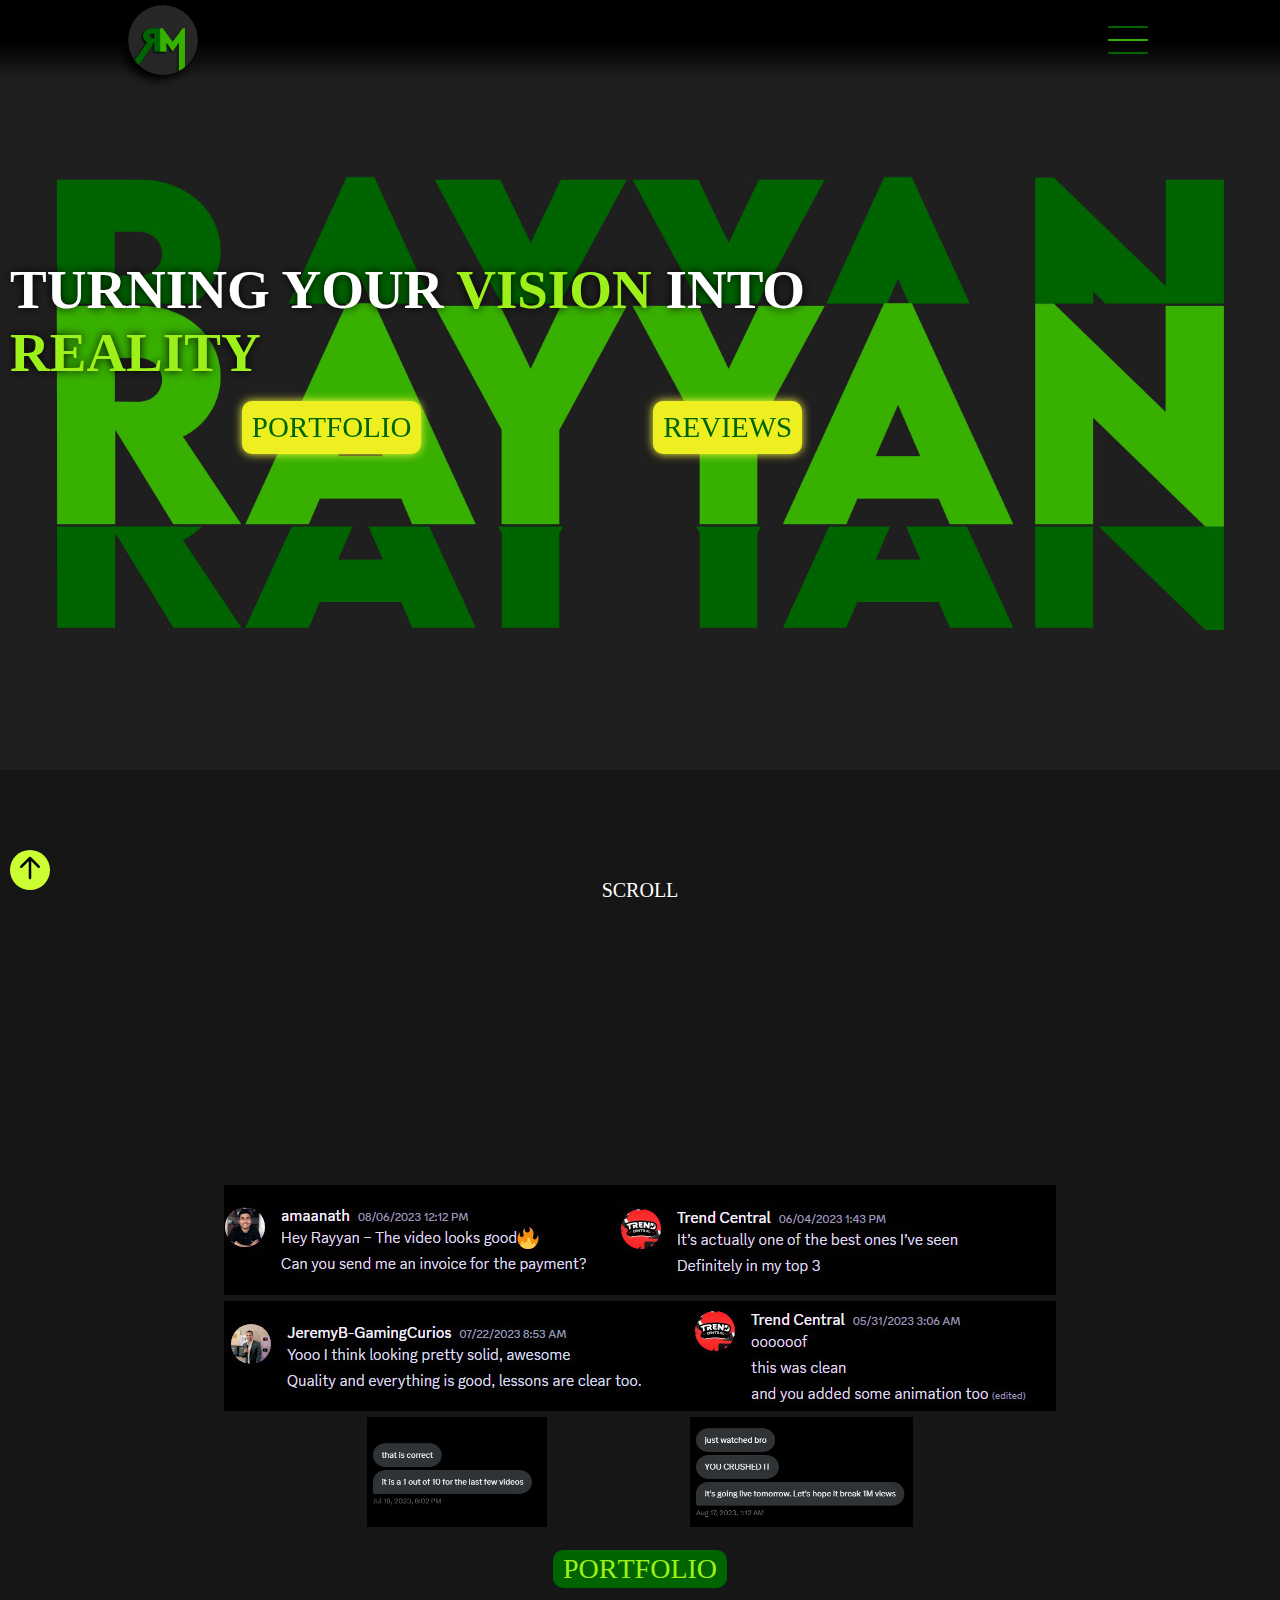
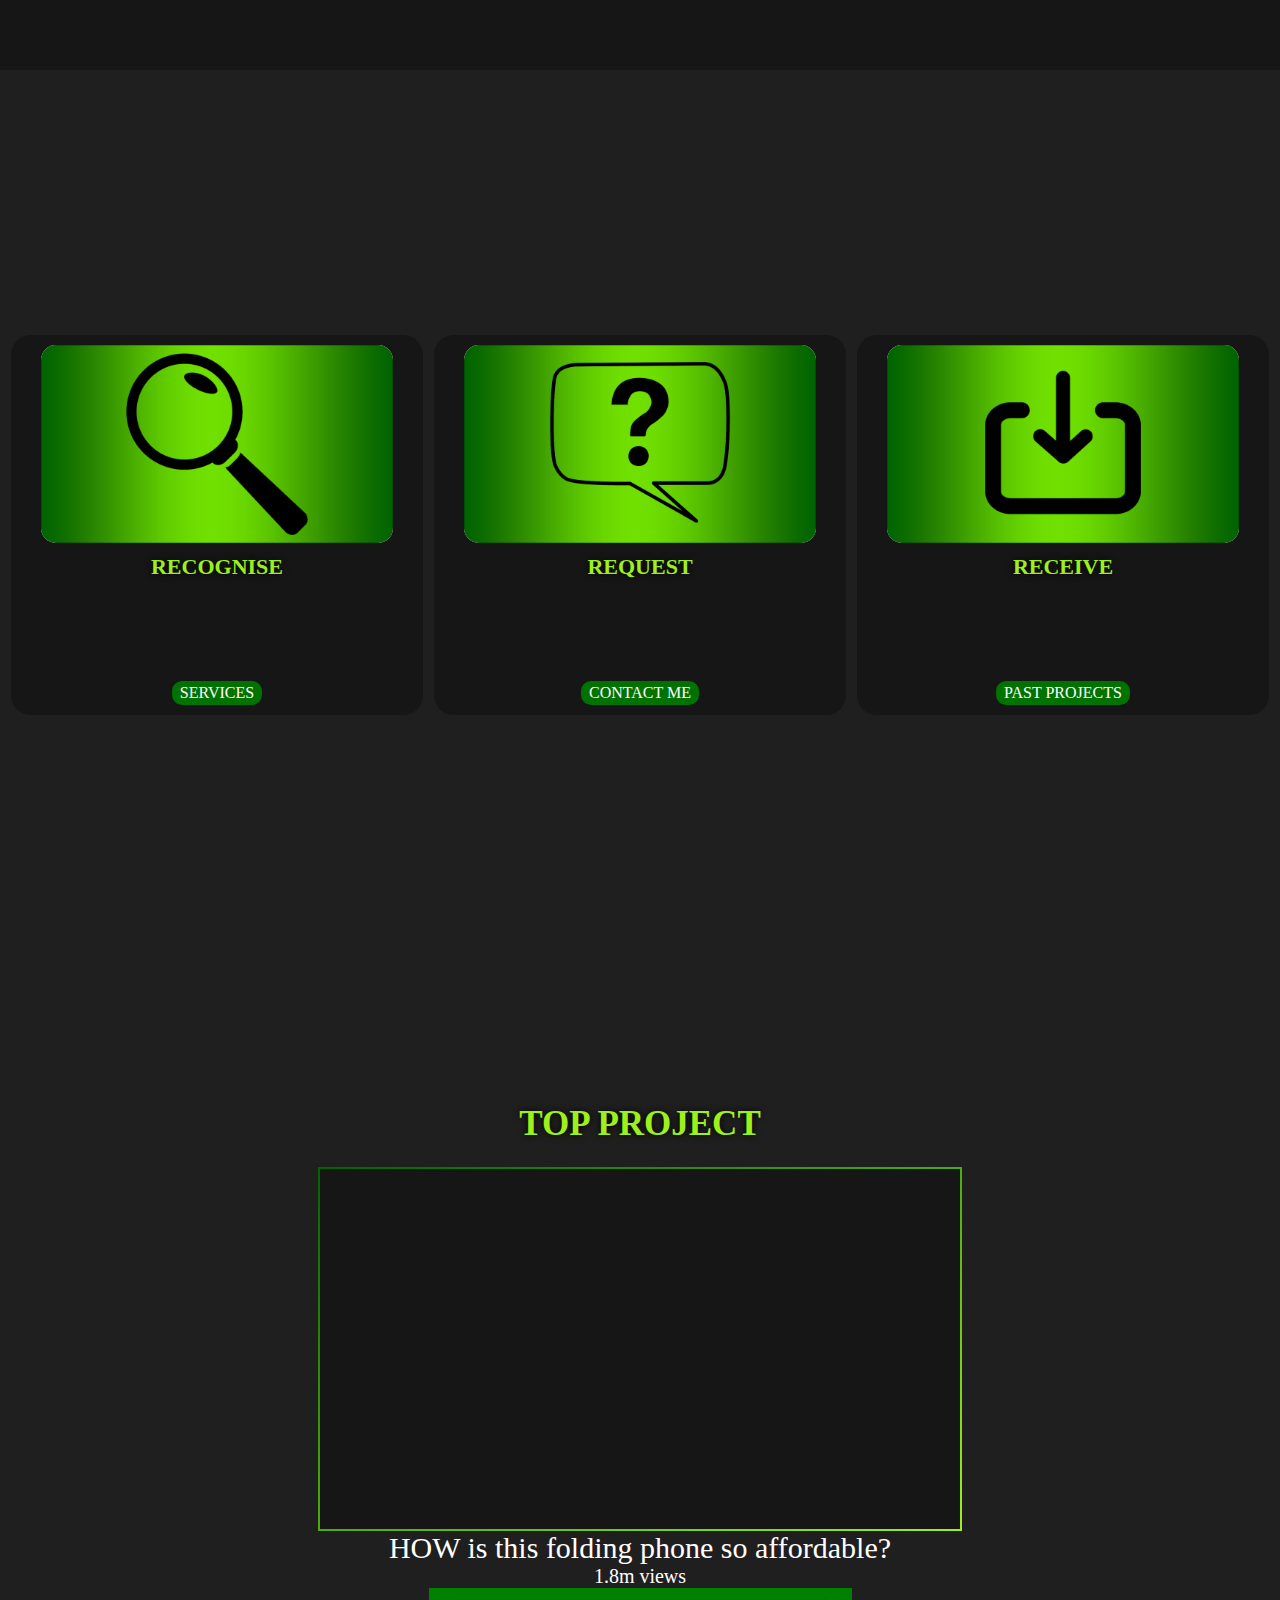
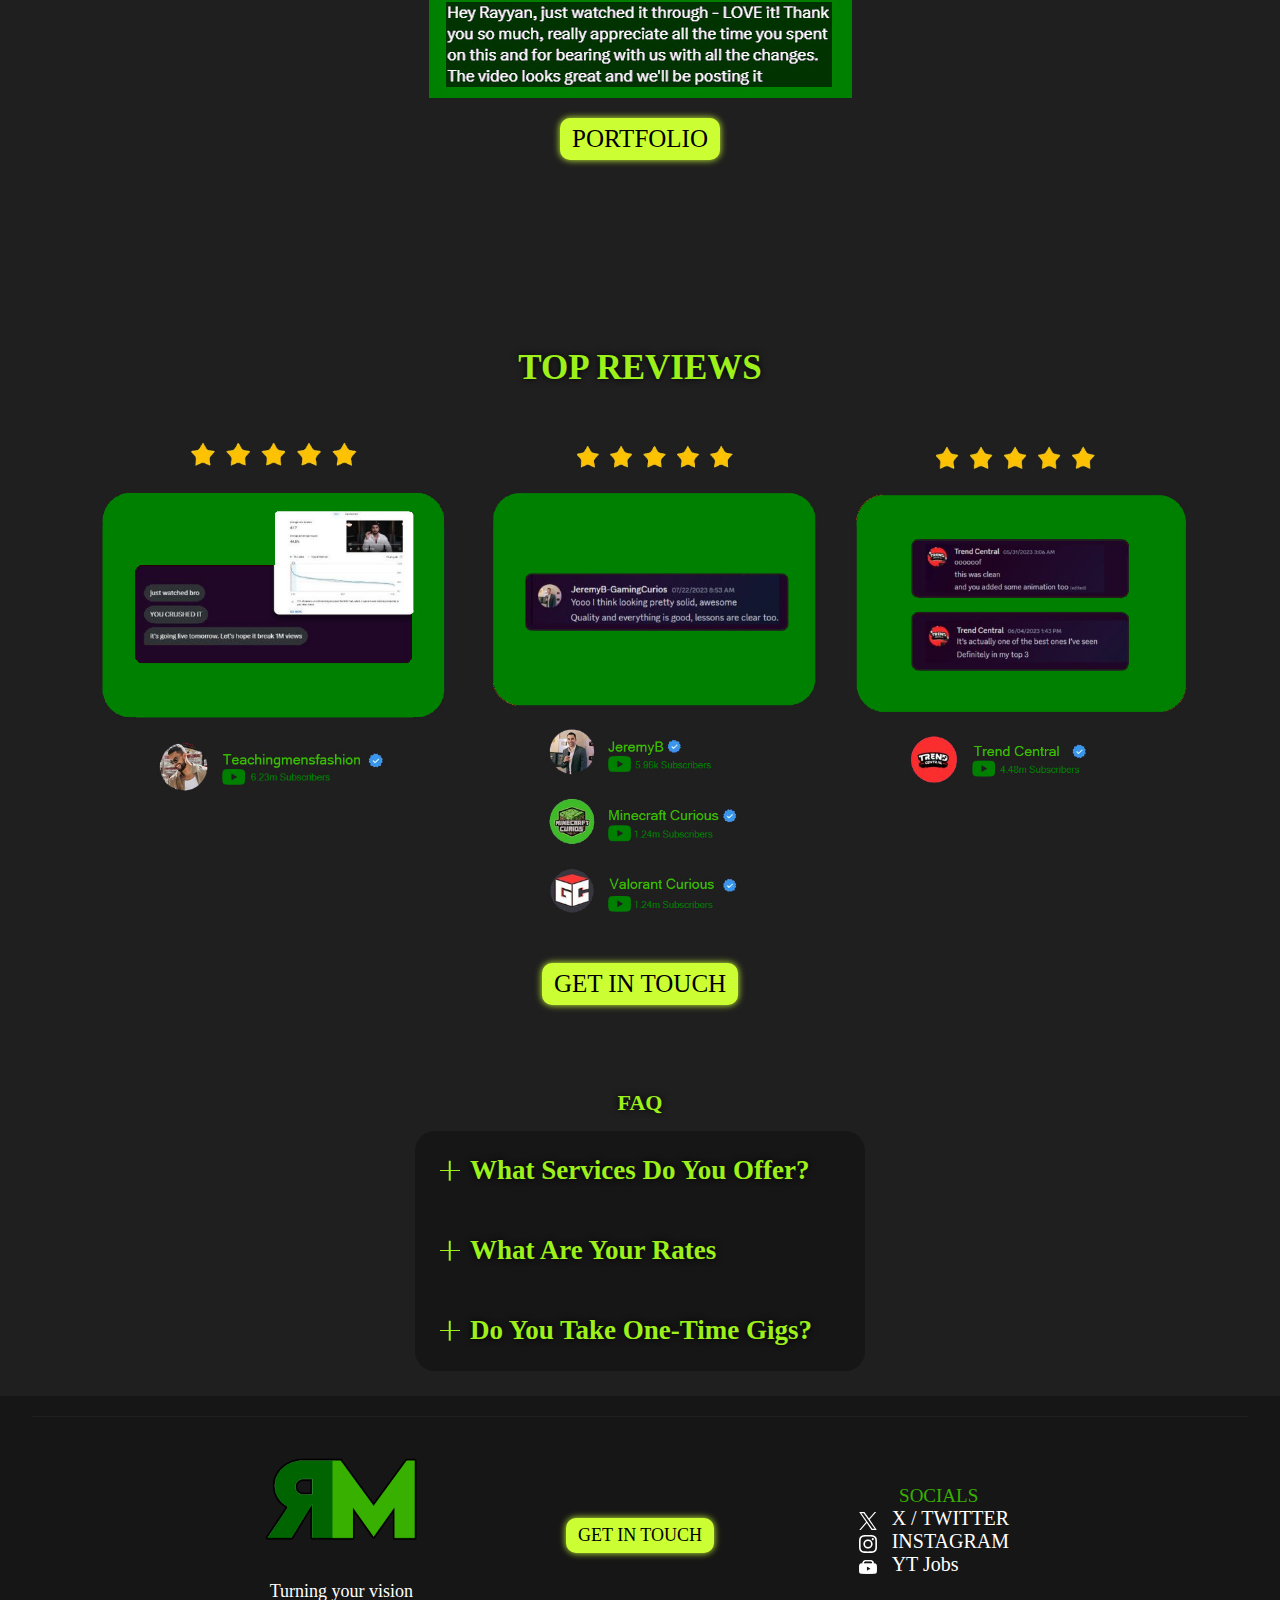
==== index.html @ 66ae8abb "Add files via upload" ====
﻿<!DOCTYPE html>
<html>
<head>
    <meta name="viewport" content="width=device-width, initial-scale=1.0" />
    <meta charset="utf-8" />
    <title>Rayyan | Video Editor</title>
    <link rel="icon" href="FAVICON/favicon.png" />
    <link rel="stylesheet" href="HouseStyles.css" />
    <link rel="stylesheet" href="IndexStyles.css" />
</head>
<body>
    <iframe class="loading-screen" src="loading screen + transition/loading.html"></iframe>
    <div class="toTop-button">
        <div class="toTop-button-container">
            <svg xmlns="http://www.w3.org/2000/svg" width="30px" height="30px" viewBox="0 0 24 24" fill="none">
                <path fill-rule="evenodd" clip-rule="evenodd" d="M12 3C12.2652 3 12.5196 3.10536 12.7071 3.29289L19.7071 10.2929C20.0976 10.6834 20.0976 11.3166 19.7071 11.7071C19.3166 12.0976 18.6834 12.0976 18.2929 11.7071L13 6.41421V20C13 20.5523 12.5523 21 12 21C11.4477 21 11 20.5523 11 20V6.41421L5.70711 11.7071C5.31658 12.0976 4.68342 12.0976 4.29289 11.7071C3.90237 11.3166 3.90237 10.6834 4.29289 10.2929L11.2929 3.29289C11.4804 3.10536 11.7348 3 12 3Z" fill="#000000" />
            </svg>
        </div>
    </div>
    <div class="drop-menu-blur"></div>
    <div class="drop-navigation">
        <div class="drop-navigation-container">
            <div class="drop-navigation-options">
                <a class="drop-option drop-option1" href="index.html">
                    <span>HOME</span>
                </a>
                <a class="drop-option drop-option2" href="services.html">
                    <span>SERVICES</span>
                </a>
                <a class="drop-option drop-option3" href="portfolio.html">
                    <span>PORTFOLIO</span>
                </a>
                <a class="drop-option drop-option4" href="index.html#faq">
                    <span>FAQ</span>
                </a>
                <a class="drop-option drop-option5" href="about.html">
                    <span>ABOUT</span>
                </a>
                <a class="drop-option drop-option6" href="contact.html">
                    <span>CONTACT ME</span>
                </a>
            </div>
        </div>
    </div>
    <div class="navigation">
        <div class="navigation-container">
            <div class="logo">
                <a href="index.html">
                    <img src="IMAGES/Rayyan-logo-circle.png" />
                </a>
            </div>
            <div class="drop-menu-button">
                <line class="drop-menu-line1 drop-menu-line"></line>
                <line class="drop-menu-line2 drop-menu-line"></line>
                <line class="drop-menu-line3 drop-menu-line"></line>
            </div>
        </div>
    </div>
    <div class="scroll-bar">
        <line class="scroll-bar-line lineLeft"></line>
        <span>SCROLL</span>
        <line class="scroll-bar-line lineRight"></line>
    </div>
    <div class="hero">
        <div class="hero-background-image"></div>
        <div class="hero-container">
            <div class="hero-opening">
                <div class="hero-opening-title">
                    <h1>
                        TURNING YOUR <span>VISION</span> INTO <span>REALITY</span>
                    </h1>
                </div>
                <div class="hero-opening-links">
                    <div class="opening-link-1">
                        <a class="opening-link1" href="portfolio.html">
                            <span>
                                <div class="OL1-letter1">
                                    P
                                </div>
                                <div class="OL1-letter2">
                                    O
                                </div>
                                <div class="OL1-letter3">
                                    R
                                </div>
                                <div class="OL1-letter4">
                                    T
                                </div>
                                <div class="OL1-letter5">
                                    F
                                </div>
                                <div class="OL1-letter6">
                                    O
                                </div>
                                <div class="OL1-letter7">
                                    L
                                </div>
                                <div class="OL1-letter8">
                                    I
                                </div>
                                <div class="OL1-letter9">
                                    O
                                </div>
                            </span>
                        </a>
                    </div>
                    <div class="opening-link-2" ">
                        <a class="opening-link2" href="#testimonials">
                            <span>
                                <div class="OL2-letter1">
                                    R
                                </div>
                                <div class="OL2-letter2">
                                    E
                                </div>
                                <div class="OL2-letter3">
                                    V
                                </div>
                                <div class="OL2-letter4">
                                    I
                                </div>
                                <div class="OL2-letter5">
                                    E
                                </div>
                                <div class="OL2-letter6">
                                    W
                                </div>
                                <div class="OL2-letter7">
                                    S
                                </div>
                            </span>
                        </a>
                    </div>
                </div>
            </div>
        </div>
    </div>
    <!--
    <div class="about section" id="about">
        <div class="about-container">
            <div class="about-blob"></div>
            <div class="about-blur"></div>
            <div class="about-content">
                <div class="about-title">
                    <h1>
                        RAYYAN MEHMOOD
                    </h1>
                </div>
                <div class="about-text">
                    <span>As a video editor turned YouTube editor, I am able to help <b>you</b> increase your retention rates of your videos by 12-15%, keeping sponsored content unskipped!</span>
                    <span></span>
                </div>
            </div>
        </div>
    </div>-->
    <div class="testimonials" id="testimonials">
        <div class="testimonials-container">
            <div class="TR-clients">
                <div class="TR-clients-scroll">
                    <div class="TR-client-item">
                        <a href="https://www.youtube.com/@BakedCurios" target="_blank">
                            <img draggable="false" src="IMAGES/YT logos/baked.jpg" />
                        </a>
                    </div>
                    <div class="TR-client-item">
                        <a href="https://www.youtube.com/@MaxsMonthlyChallenge" target="_blank">
                            <img draggable="false" src="IMAGES/YT logos/Max's Monthly Challenge.jpg" />
                        </a>
                    </div>
                    <div class="TR-client-item">
                        <a href="https://www.youtube.com/@CodingWithLewis" target="_blank">
                            <img draggable="false" src="IMAGES/YT logos/Coding with Lewis.jpg" />
                        </a>
                    </div>
                    <div class="TR-client-item">
                        <a href="https://www.youtube.com/@PopCatRoblox" target="_blank">
                            <img draggable="false" src="IMAGES/YT logos/Pop Cat Roblox.jpg" />
                        </a>
                    </div>
                    <div class="TR-client-item">
                        <a href="https://www.youtube.com/@JosecZuniga" target="_blank">
                            <img draggable="false" src="IMAGES/YT logos/Teachingmensfashion.jpg" />
                        </a>
                    </div>
                    <div class="TR-client-item">
                        <a href="https://www.youtube.com/@Mrwhosetheboss" target="_blank">
                            <img draggable="false" src="IMAGES/YT logos/Mrwhosetheboss.jpg" />
                        </a>
                    </div>
                    <div class="TR-client-item">
                        <a href="https://www.youtube.com/@JoseZunigaEspanol" target="_blank">
                            <img draggable="false" src="IMAGES/YT logos/Estilo De Hombre.jpg" />
                        </a>
                    </div>
                    <div class="TR-client-item">
                        <a href="https://www.youtube.com/@MinecraftCurios" target="_blank">
                            <img draggable="false" src="IMAGES/YT logos/Minecraft Curious.jpg" />
                        </a>
                    </div>
                    <div class="TR-client-item">
                        <a href="https://www.youtube.com/@officialjoelkaplan" target="_blank">
                            <img draggable="false" src="IMAGES/YT logos/Joel Keplan.jpg" />
                        </a>
                    </div>
                    <div class="TR-client-item">
                        <a href="https://www.youtube.com/@CoachKonpeki" target="_blank">
                            <img draggable="false" src="IMAGES/YT logos/Konpeki.jpg" />
                        </a>
                    </div>
                </div>
            </div>
            <div class="review-map">
                <div class="reviews-row1">
                    <div class="review-row-item-MOVELEFT1">
                        <img draggable="false" src="IMAGES/REVIEWS/review1.jpg" />
                    </div>
                    <div class="review-row-item-MOVELEFT1">
                        <img draggable="false" src="IMAGES/REVIEWS/review3.jpg" />
                    </div>
                    <div class="review-row-item-MOVELEFT1">
                        <img draggable="false" src="IMAGES/REVIEWS/review5.jpg" />
                    </div>
                </div>
                <div class="reviews-row2">
                    <div class="review-row-item-MOVERIGHT1">
                        <img draggable="false" src="IMAGES/REVIEWS/review2.jpg" />
                    </div>
                    <div class="review-row-item-MOVERIGHT1">
                        <img draggable="false" src="IMAGES/REVIEWS/review4.jpg" />
                    </div>
                </div>
                <div class="reviews-row3">
                    <div class="review-row-item-MOVELEFT2">
                        <img draggable="false" src="IMAGES/REVIEWS/review6.jpg" />
                    </div>
                    <div class="review-row-item-MOVELEFT2">
                        <img draggable="false" src="IMAGES/REVIEWS/review7.jpg" />
                    </div>
                </div>
            </div>
            <div class="port-button">
                <!--letters come up one after another on hover (JS)-->
                <a class="reviews-port-button" href="portfolio.html" onmouseover="RB_animation()">
                    <span>
                        <div class="reviews-button-letter RB-letter1">
                            P
                        </div>
                        <div class="reviews-button-letter RB-letter2">
                            O
                        </div>
                        <div class="reviews-button-letter RB-letter3">
                            R
                        </div>
                        <div class="reviews-button-letter RB-letter4">
                            T
                        </div>
                        <div class="reviews-button-letter RB-letter5">
                            F
                        </div>
                        <div class="reviews-button-letter RB-letter6">
                            O
                        </div>
                        <div class="reviews-button-letter RB-letter7">
                            L
                        </div>
                        <div class="reviews-button-letter RB-letter8">
                            I
                        </div>
                        <div class="reviews-button-letter RB-letter9">
                            O
                        </div>
                    </span>
                </a>
            </div>
        </div>
    </div>
    <div class="stages" id="stages">
        <div class="stages-container">
            <div class="stage-card stage1">
                <div class="stage-img">
                    <img draggable="false" src="IMAGES/STAGES/stage-1.png" />
                </div>
                <div class="stage-txt">
                    <div class="stage-title">
                        <h1>
                            <span>RECOGNISE</span>
                        </h1>
                    </div>
                    <div class="stage-desc">
                        <a class="stage-button" href="services.html">
                            <span>SERVICES</span>
                        </a>
                    </div>
                </div>
            </div>
            <div class="stage-card stage2">
                <div class="stage-img">
                    <img draggable="false" src="IMAGES/STAGES/stage-2.png" />
                </div>
                <div class="stage-txt">
                    <div class="stage-title">
                        <h1>
                            <span>REQUEST</span>
                        </h1>
                    </div>
                    <div class="stage-desc">
                        <a class="stage-button" href="contact.html">
                            <span>CONTACT ME</span>
                        </a>
                    </div>
                </div>
            </div>
            <div class="stage-card stage3">
                <div class="stage-img">
                    <img draggable="false" src="IMAGES/STAGES/stage-3.png" />
                </div>
                <div class="stage-txt">
                    <div class="stage-title">
                        <h1>
                            <span>RECEIVE</span>
                        </h1>
                    </div>
                    <div class="stage-desc">
                        <a class="stage-button" href="portfolio.html">
                            <span>PAST PROJECTS</span>
                        </a>
                    </div>
                </div>
            </div>
        </div>
    </div>
    <div class="top-project">
        <div class="top-project-container">
            <div class="top-project-title">
                <h1>
                    <span>TOP PROJECT</span>
                </h1>
            </div>
            <div class="top-project-card">
                <div class="TP-video">
                    <div class="video">
                        <iframe src="https://www.youtube.com/embed/OVV8UEHOkPg" title="HOW is this folding phone so affordable?" frameborder="0" allow="accelerometer; autoplay; clipboard-write; encrypted-media; gyroscope; picture-in-picture; web-share"></iframe>
                    </div>
                </div>
                <div class="TP-name">
                    <span class="TP-name-name">HOW is this folding phone so affordable?</span><!--name-->
                    <span class="TP-name-views">1.8m views</span><!--viewcount-->
                </div>
                <div class="TP-review">
                    <img draggable="false" src="IMAGES/REVIEWS/top-video-review.jpg" />
                </div>
            </div>
            <div class="tp-port-button">
                <a href="portfolio.html">
                    <span>PORTFOLIO</span>
                </a>
            </div>
        </div>
    </div>
    <div class="top-reviews">
        <div class="top-reviews-container">
            <div class="TR-title">
                <h1>
                    <span>TOP REVIEWS</span>
                </h1>
            </div>
            <div class="TR-img">
                <img draggable="false" src="IMAGES/top-reviews.jpg" />
            </div>
            <div class="tr-contact">
                <a href="contact.html">
                    <span>GET IN TOUCH</span>
                </a>
            </div>
        </div>
    </div>
    <div class="faq" id="faq">
        <div class="faq-container">
            <div class="faq-title">
                <h1>
                    <span>FAQ</span>
                </h1>
            </div>
            <div class="questions">
                <div class="questions-container">
                    <div class="question">
                        <div class="question-title qt1">
                            <div class="more-button mb1">
                                <line class="more-line1"></line>
                                <line class="more-line2"></line>
                            </div>
                            <h1>
                                <span>What Services Do You Offer?</span>
                            </h1>
                        </div>
                        <div class="answer a1">
                            <span>I provide comprehensive YouTube services, including video editing, channel management, thumbnail design, and video ideas.</span>
                        </div>
                    </div>
                    <div class="question">
                        <div class="question-title qt2">
                            <div class="more-button mb2">
                                <line class="more-line1"></line>
                                <line class="more-line2"></line>
                            </div>
                            <h1>
                                <span>What Are Your Rates</span>
                            </h1>
                        </div>
                        <div class="answer a2">
                            <span>Rates vary based on project complexity, typically medium to upper range. Contact me for a quote.</span>
                        </div>
                    </div>
                    <div class="question">
                        <div class="question-title qt3">
                            <div class="more-button mb3">
                                <line class="more-line1"></line>
                                <line class="more-line2"></line>
                            </div>
                            <h1>
                                <span>Do You Take One-Time Gigs?</span>
                            </h1>
                        </div>
                        <div class="answer a3">
                            <span>While I appreciate all project opportunities, I prioritize building lasting partnerships. The nature of my work involves deep analysis of your channel, your content, and your personality. This thorough understanding is best suited for long term collaborations. I always aim to provide stability and foster enduring client relationships. However, feel free to reach out, and we can discuss how we can best work together based on your unique needs.</span>
                        </div>
                    </div>
                </div>
            </div>
        </div>
    </div>
    <div class="footer">
        <div class="footer-container">
            <div class="top-line">
                <line class="top-line-line"></line>
            </div>
            <div class="footer-content">
                <div class="footer-logo-desc">
                    <div class="footer-logo">
                        <a href="index.html">
                            <img src="IMAGES/Rayyan-logo-letters (outline).png" />
                        </a>
                    </div>
                    <div class="footer-desc">
                        <span>Turning your vision into reality</span>
                    </div>
                </div>
                <div class="footer-contact">
                    <a href="contact.html">
                        <span>GET IN TOUCH</span>
                    </a>
                </div>
                <div class="footer-social-links">
                    <div class="footer-socials-title">
                        <span>SOCIALS</span>
                    </div>
                    <div class="footer-social">
                        <a href="https://twitter.com/letsgoRayyan" target="_blank">
                            <div class="icon">
                                <svg width="1200" height="1227" viewBox="0 0 1200 1227" fill="none" xmlns="http://www.w3.org/2000/svg">
                                    <path d="M714.163 519.284L1160.89 0H1055.03L667.137 450.887L357.328 0H0L468.492 681.821L0 1226.37H105.866L515.491 750.218L842.672 1226.37H1200L714.137 519.284H714.163ZM569.165 687.828L521.697 619.934L144.011 79.6944H306.615L611.412 515.685L658.88 583.579L1055.08 1150.3H892.476L569.165 687.854V687.828Z" fill="white" />
                                </svg>
                            </div>
                            <span>X / TWITTER</span>
                        </a>
                    </div>
                    <div class="footer-social">
                        <a href="https://www.instagram.com/official_rayyanmehmood?igshid=OGQ5ZDc2ODk2ZA%3D%3D" target="_blank">
                            <div class="icon">
                                <svg xmlns="http://www.w3.org/2000/svg" id="Layer_1" data-name="Layer 1" viewBox="0 0 1000 1000">
                                    <defs>
                                        <style>
                                            .cls-1 {
                                                fill: #fff;
                                            }
                                        </style>
                                    </defs>
                                    <path class="cls-1" d="M295.42,6c-53.2,2.51-89.53,11-121.29,23.48-32.87,12.81-60.73,30-88.45,57.82S40.89,143,28.17,175.92c-12.31,31.83-20.65,68.19-23,121.42S2.3,367.68,2.56,503.46,3.42,656.26,6,709.6c2.54,53.19,11,89.51,23.48,121.28,12.83,32.87,30,60.72,57.83,88.45S143,964.09,176,976.83c31.8,12.29,68.17,20.67,121.39,23s70.35,2.87,206.09,2.61,152.83-.86,206.16-3.39S799.1,988,830.88,975.58c32.87-12.86,60.74-30,88.45-57.84S964.1,862,976.81,829.06c12.32-31.8,20.69-68.17,23-121.35,2.33-53.37,2.88-70.41,2.62-206.17s-.87-152.78-3.4-206.1-11-89.53-23.47-121.32c-12.85-32.87-30-60.7-57.82-88.45S862,40.87,829.07,28.19c-31.82-12.31-68.17-20.7-121.39-23S637.33,2.3,501.54,2.56,348.75,3.4,295.42,6m5.84,903.88c-48.75-2.12-75.22-10.22-92.86-17-23.36-9-40-19.88-57.58-37.29s-28.38-34.11-37.5-57.42c-6.85-17.64-15.1-44.08-17.38-92.83-2.48-52.69-3-68.51-3.29-202s.22-149.29,2.53-202c2.08-48.71,10.23-75.21,17-92.84,9-23.39,19.84-40,37.29-57.57s34.1-28.39,57.43-37.51c17.62-6.88,44.06-15.06,92.79-17.38,52.73-2.5,68.53-3,202-3.29s149.31.21,202.06,2.53c48.71,2.12,75.22,10.19,92.83,17,23.37,9,40,19.81,57.57,37.29s28.4,34.07,37.52,57.45c6.89,17.57,15.07,44,17.37,92.76,2.51,52.73,3.08,68.54,3.32,202s-.23,149.31-2.54,202c-2.13,48.75-10.21,75.23-17,92.89-9,23.35-19.85,40-37.31,57.56s-34.09,28.38-57.43,37.5c-17.6,6.87-44.07,15.07-92.76,17.39-52.73,2.48-68.53,3-202.05,3.29s-149.27-.25-202-2.53m407.6-674.61a60,60,0,1,0,59.88-60.1,60,60,0,0,0-59.88,60.1M245.77,503c.28,141.8,115.44,256.49,257.21,256.22S759.52,643.8,759.25,502,643.79,245.48,502,245.76,245.5,361.22,245.77,503m90.06-.18a166.67,166.67,0,1,1,167,166.34,166.65,166.65,0,0,1-167-166.34" transform="translate(-2.5 -2.5)" />
                                </svg>
                            </div>
                            <span>INSTAGRAM</span>
                        </a>
                    </div>
                    <div class="footer-social">
                        <a href="https://ytjobs.co/talent/profile/23449?r=970&utm_campaign=shareportfolio&utm_medium=social&utm_term=23449&utm_source=copylink" target="_blank">
                            <div class="icon">
                                <svg xmlns="http://www.w3.org/2000/svg" xmlns:xlink="http://www.w3.org/1999/xlink" width="1000" height="1000" viewBox="0 0 1000 1000">
                                    <image x="2" y="114" width="999" height="773" xlink:href="[data-uri]" />
                                </svg>
                            </div>
                            <span>YT Jobs</span>
                        </a>
                    </div>
                </div>
            </div>
        </div>
    </div>
    <script src="indexScript.js"></script>
    <script src="houseScript.js"></script>
</body>
</html>
---- HouseStyles.css ----
﻿html {
    width: 100vw;
    min-height: 100vh;
    background-color: #1f1f1f;
    scroll-behavior: smooth;
    overflow-x: hidden;
    user-select: none;
}
html body {
    width: 100vw;
    min-height: 100vh;
    margin: 0;
    padding: 0;
    overflow-x: hidden;
}
::-webkit-scrollbar {
    position: absolute;
    z-index: 9;
    width: 5px;
    opacity: 0.6;
    right: 10px;
    display: none;
}
::-webkit-scrollbar-track {
    background-color: transparent;
}
::-webkit-scrollbar-thumb {
    width: 100%;
    aspect-ratio: 1/2;
    background-color: #ccff33;
    border-radius: 50px;
}
/*--- FONTS ---*/
@font-face {
    font-family: 'typo draft demo';
    src: url('fonts/typo_draft/typo draft demo.otf') format('opentype');
}
@font-face {
    font-family: 'nexa-heavy';
    src: url('fonts/nexa/nexa-heavy.ttf') format('truetype');
}
/*-------------*/
h1 {
    text-shadow: 0 0 7px black;
}
img {
    
}
.loading-screen {
    position: absolute;
    z-index: 10;
    width: 100vw;
    height: 100vh;
    border: none;
    position: fixed;
    opacity: 1.0;
    transition: opacity 0.2s;
}
.toTop-button {
    display: flex;
    align-items: center;
    justify-content: center;
    width: 40px;
    aspect-ratio: 1;
    position: fixed;
    bottom: 10px;
    left: 10px;
    background-color: #ccff33;
    border-radius: 100%;
    z-index: 9;
    cursor: pointer;
    transition: 0.3s;
}
.toTop-button-spinRIGHT {
    animation: topButton-spinRIGHT 0.6s ease-in-out;
}
.toTop-button-spinLEFT {
    animation: topButton-spinLEFT 0.6s ease-in-out;
}
.toTop-button:hover {
    box-shadow: 0 0 10px #ccff33;
    transition: 0.3s;
}
@keyframes topButton-spinRIGHT {
    0% {
        transform: rotate(0);
    }
    100% {
        transform: rotate(360deg);
    }
}
@keyframes topButton-spinLEFT {
    0% {
        transform: rotate(0);
    }
    100% {
        transform: rotate(-360deg);
    }
}
.drop-menu-blur {
    position: fixed;
    width: 100vw;
    height: 100vh;
    z-index: 3;
    opacity: 0;
    display: none;
}
.drop-navigation {
    width: 100vw;
    height: 55vh;
    position: fixed;
    z-index: 4;
    background: linear-gradient(to bottom, black, black, black, black, black, black, transparent);
    transform: translateY(-55vh);
    transition: transform 0.7s ease-in-out;
}
    .drop-navigation .drop-navigation-container {
        display: flex;
        flex-direction: column;
        align-items: center;
        justify-content: center;
        width: 100%;
        height: 100%;
    }
        .drop-navigation .drop-navigation-container .drop-navigation-options {
            display: flex;
            flex-direction: column;
            width: auto;
            height: auto;
            align-items: center;
            justify-content: center;
        }
            .drop-navigation .drop-navigation-container .drop-navigation-options .drop-option {
                color: white;
                font-family: nexa-heavy;
                text-decoration: none;
                font-size: 22px;
                margin: 5px 0 5px 0;
                width: 95vw;
                display: flex;
                align-items: center;
                justify-content: center;
                border-radius: 15px;
                transition: 0.15s linear;
            }
                .drop-navigation .drop-navigation-container .drop-navigation-options .drop-option span {
                    transition: 0.2s ease-in-out;
                }
                .drop-navigation .drop-navigation-container .drop-navigation-options .drop-option:hover span {
                    text-shadow: 0 0 25px #ccff33;
                    transition: 0.2s ease-in-out;
                }
.drop-option-displayed {
    transform: translateY(0);
    opacity: 1.0;
    transition: 0.15s ease-in-out;
}
            .drop-navigation .drop-navigation-container .drop-navigation-options .drop-option6 {
                background-color: #38b000;
            }
.drop-menu-displayed {
    transform: translateY(0);
}
.nav-background-none {
    background: transparent;
}
.navigation {
    width: 100vw;
    height: 80px;
    background: linear-gradient(to bottom, black, black, transparent);
    display: flex;
    align-items: center;
    justify-content: center;
    position: fixed;
    z-index: 5;
    transition: background 0.3s ease-in-out;
    pointer-events: none;
}
    .navigation .navigation-container {
        width: 100%;
        height: 100%;
        display: flex;
        flex-direction: row;
        padding: 0 10% 0 10%;
        justify-content: space-between;
        align-items: center;
    }
        .navigation .navigation-container .logo {
            aspect-ratio: 1;
            border-radius: 100%;
            overflow: hidden;
            height: 70px;
            display: flex;
            align-items: center;
            justify-content: center;
            box-shadow: -5px 5px 10px black;
            pointer-events: all;
        }
            .navigation .navigation-container .logo a {
                width: 100%;
                height: 100%;
            }
                .navigation .navigation-container .logo a img {
                    height: 100%;
                    width: 100%;
                }
        .navigation .navigation-container .drop-menu-button {
            height: 40px;
            aspect-ratio: 1.2/1;
            display: flex;
            flex-direction: column;
            justify-content: center;
            align-items: center;
            cursor: pointer;
            pointer-events: all;
            overflow: hidden;
        }
            .navigation .navigation-container .drop-menu-button .drop-menu-line {
                width: 40px;
                height: 2px;
                border-radius: 5px;
                margin: auto;
            }
            .navigation .navigation-container .drop-menu-button .drop-menu-line1 {
                background-color: #006400;
            }
            .navigation .navigation-container .drop-menu-button .drop-menu-line2 {
                background-color: #38b000;
            }
            .navigation .navigation-container .drop-menu-button .drop-menu-line3 {
                background-color: #006400;
            }
.button-line-rotatedXLEFT {
    transform: rotate(45deg);
    position: absolute;
    width: 40px;
}
.button-line-rotatedXRIGHT {
    transform: rotate(-45deg);
    position: absolute;
    width: 40px;
}
.button-line-hidden {
    display: none;
}
.logo-title {
    width: 100vw;
    height: 65vh;
    display: flex;
    align-items: center;
    justify-content: center;
    position: absolute;
    z-index: -1;
    margin-top: 17vh;
    opacity: 0.65
}
    .logo-title .logo-title-container {
        width: 100%;
        height: 100%;
        display: flex;
        flex-direction: column;
        align-items: center;
        justify-content: center;
    }
        .logo-title .logo-title-container .logo-big {
            width: 100%;
            height: auto;
            padding: 0 10px 0 10px;
        }
            .logo-title .logo-title-container .logo-big img {
                width: 100%;
                aspect-ratio: initial;
            }
.footer {
    width: 100vw;
    min-height: 100px;
    display: flex;
    align-items: center;
    justify-content: center;
    background-color: #161616;
    margin-top: 25px;
}
    .footer .footer-container {
        width: 100%;
        min-height: 100px;
        display: flex;
        flex-direction: column;
        align-items: center;
        justify-content: center;
    }
        .footer .footer-container .footer-content {
            display: flex;
            flex-direction: column;
            width: 100%;
            height: 100%;
        }
        .footer .footer-container .top-line {
            width: 100%;
            height: auto;
            display: flex;
            align-items: center;
            justify-content: center;
            margin-top: 20px;
        }
            .footer .footer-container .top-line .top-line-line {
                width: 95%;
                height: 1.5px;
                background-color: #1f1f1f;
            }
        .footer .footer-container .footer-logo-desc {
            width: 100%;
            height: auto;
            display: flex;
            flex-direction: column;
            align-items: center;
            justify-content: center;
        }
            .footer .footer-container .footer-logo-desc .footer-logo {
                aspect-ratio: 1;
                width: 55%;
                display: flex;
                align-items: center;
                justify-content: center;
            }
                .footer .footer-container .footer-logo-desc .footer-logo a {
                    width: 100%;
                    height: 100%;
                    display: flex;
                    align-items: center;
                    justify-content: center;
                }
                    .footer .footer-container .footer-logo-desc .footer-logo a img {
                        width: 100%;
                        aspect-ratio: 1;
                    }
                .footer .footer-container .footer-logo-desc .footer-desc {
                    width: 55%;
                    height: auto;
                    display: flex;
                    align-items: center;
                    justify-content: center;
                }
                    .footer .footer-container .footer-logo-desc .footer-desc span {
                        color: white;
                        font-family: 'nexa-heavy';
                        font-size: 18px;
                        text-align: center;
                    }
        .footer .footer-container .footer-contact {
            width: 100%;
            height: auto;
            display: flex;
            align-items: center;
            justify-content: center;
            margin-top: 30px;
        }
            .footer .footer-container .footer-contact a {
                background-color: #ccff33;
                display: flex;
                justify-content: center;
                align-items: center;
                border-radius: 10px;
                padding: 7px 12px 7px 12px;
                text-decoration: none;
                box-shadow: 0 0 7px #ccff33;
                transition: 0.15s ease-in-out;
            }
                .footer .footer-container .footer-contact a:hover {
                    box-shadow: 0 0 15px #ccff33;
                    transition: 0.15s ease-in-out;
                }
                .footer .footer-container .footer-contact a span {
                    color: black;
                    font-family: nexa-heavy;
                    font-size: 18px;
                }
        .footer .footer-container .footer-social-links {
            width: 100%;
            height: auto;
            display: flex;
            flex-direction: column;
            align-items: center;
            justify-content: center;
            margin-top: 20px;
        }
            .footer .footer-container .footer-social-links .footer-socials-title {
                height: auto;
                width: auto;
                display: flex;
            }
                .footer .footer-container .footer-social-links .footer-socials-title span {
                    font-family: nexa-heavy;
                    color: #38b000;
                    font-size: 19px;
                }
            .footer .footer-container .footer-social-links .footer-social {
                width: 160px;
                height: auto;
                display: flex;
            }
                .footer .footer-container .footer-social-links .footer-social a {
                    width: 100%;
                    text-decoration: none;
                    color: white;
                    font-size: 20px;
                    font-family: nexa-heavy;
                    display: flex;
                    flex-direction: row;
                    justify-content: left;
                }
                    .footer .footer-container .footer-social-links .footer-social a:hover {
                        color: #ccff33;
                    }
                    .footer .footer-container .footer-social-links .footer-social a .icon {
                        height: 18px;
                        width: 18px;
                        display: flex;
                        align-items: center;
                        justify-content: center;
                        margin-top: 5px;
                    }
                        .footer .footer-container .footer-social-links .footer-social a .icon svg {
                            height: 100%;
                            aspect-ratio: initial;
                        }
                .footer .footer-container .footer-social-links .footer-social a span {
                    margin-left: 15px;
                }
.button-letter-animation {
    animation: buttonAnimation 0.25s ease-out;
    animation-fill-mode: forwards;
}
@keyframes buttonAnimation {
    from {
        transform: translateY(100%);
    }
    to {
        transform: translateY(0);
    }
}
@media screen and (min-width: 1000px) {
    .footer .footer-container .footer-content {
        flex-direction: row;
        width: 70%;
    }
}
---- IndexStyles.css ----
﻿.scroll-bar {
    width: 100vw;
    height: 20px;
    position: absolute;
    z-index: 4;
    top: calc(100vh - 20px);
    display: flex;
    flex-direction: row;
    justify-content: center;
    align-items: center;
    opacity: 1.0;
    pointer-events: none;
    user-select: none;
    transition: opacity 0.2s ease-out;
}
    .scroll-bar .scroll-bar-line {
        width: 0;
        height: 2px;
        background-color: white;
    }
.scroll-bar-line-animation {
    animation: scrollBarLineanimation 1.5s ease-in-out forwards;
}
@keyframes scrollBarLineanimation {
    from {
        width: 0;
    }
    to {
        width: calc(50% - 100px);
    }
}
    .scroll-bar span {
        color: white;
        font-family: 'nexa-heavy';
        font-size: 20px;
        padding: 0 10px 0 10px;
    }
.logo a img {
    animation: pageLoadedSpin 1.2s ease-in-out;
}
@keyframes pageLoadedSpin {
    0% {
        transform: rotate(0deg);
    }
    100% {
        transform: rotate(720deg);
    }
}
.hero {
    width: 100vw;
    height: calc(100vh - 130px);
    display: flex;
    align-items: center;
    justify-content: center;
    user-select: none;
    overflow: hidden;
    position: relative;
    overflow: hidden;
}
    .hero .hero-background-image {
        width: 100vw;
        height: calc(100vh - 130px);
        position: absolute;
        background-image: url('IMAGES/rayyan-hero-back-2.jpg');
        background-size: 110vw;
        background-position: center;
        background-repeat: no-repeat;
        user-select: none;
        overflow-x: hidden;
        top: 30px;
        left: 0;
        transform: translateZ(0);
    }
    .hero .hero-container {
        width: 100%;
        height: 100%;
        display: flex;
        flex-direction: column;
        padding-left: 20px;
        position: absolute;
        z-index: 1;
    }
        .hero .hero-container .hero-opening {
            width: 80vw;
            height: 45vh;
            display: flex;
            flex-direction: column;
            margin-top: 45vh;
            position: absolute;
            z-index: 2;
        }
            .hero .hero-container .hero-opening .hero-opening-title {
                width: 100%;
                height: auto;
                transform: translateY(20px);
                opacity: 0;
                transition: 1s ease-in-out;
            }
                .hero .hero-container .hero-opening .hero-opening-title h1 {
                    color: white;
                    font-family: 'nexa-heavy';
                    font-size: 30px;
                    text-shadow: 0 0 10px black;
                }
                    .hero .hero-container .hero-opening .hero-opening-title h1 span {
                        color: #9ef01a;
                    }
            .hero .hero-container .hero-opening .hero-opening-links {
                width: 100vw;
                height: auto;
                display: flex;
                flex-direction: row;
                justify-content: space-evenly;
                align-items: center;
                opacity: 0;
                transition: opacity 1s ease-in-out;
                transform: translateY(-20px);
            }
                .hero .hero-container .hero-opening .hero-opening-links .opening-link-1 {
                    display: flex;
                    align-items: center;
                    justify-content: center;
                    width: auto;
                    height: auto;
                }
                    .hero .hero-container .hero-opening .hero-opening-links .opening-link-1 a {
                        display: flex;
                        flex-direction: row;
                        padding: 10px;
                        background-color: #eeef20;
                        color: #006400;
                        text-decoration: none;
                        font-family: 'nexa-heavy';
                        border-radius: 10px;
                        font-size: 29px;
                        box-shadow: 0 0 10px #ffff3f;
                        transition: 0.2s ease-in-out;
                    }
                        .hero .hero-container .hero-opening .hero-opening-links .opening-link-1 a:hover {
                            box-shadow: 0 0 20px #ffff3f;
                            transition: 0.2s ease-out
                        }
                        .hero .hero-container .hero-opening .hero-opening-links .opening-link-1 a span {
                            width: auto;
                            height: auto;
                            display: flex;
                            flex-direction: row;
                        }
                .hero .hero-container .hero-opening .hero-opening-links .opening-link-2 {
                    display: flex;
                    align-items: center;
                    justify-content: center;
                    width: auto;
                    height: auto;
                }
                    .hero .hero-container .hero-opening .hero-opening-links .opening-link-2 a {
                        padding: 10px;
                        background-color: #eeef20;
                        color: #006400;
                        text-decoration: none;
                        font-family: 'nexa-heavy';
                        border-radius: 10px;
                        font-size: 29px;
                        box-shadow: 0 0 10px #ffff3f;
                        transition: 0.2s ease-in-out;
                    }
                        .hero .hero-container .hero-opening .hero-opening-links .opening-link-2 a:hover {
                            box-shadow: 0 0 20px #ffff3f;
                            transition: 0.2s ease-out;
                        }
                        .hero .hero-container .hero-opening .hero-opening-links .opening-link-2 a span {
                            width: auto;
                            height: auto;
                            display: flex;
                            flex-direction: row;
                        }
.testimonials {
    display: flex;
    align-items: center;
    justify-content: center;
    width: 100vw;
    height: 100vh;
    background-color: #161616;
}
    .testimonials .testimonials-container {
        width: 100%;
        height: 100%;
        display: flex;
        flex-direction: column;
        align-items: center;
        justify-content: center;
    }
        .testimonials .testimonials-container .TR-clients {
            width: auto;
            height: 150px;
            display: flex;
            align-items: center;
            justify-content: center;
            overflow-x: hidden;
            opacity: 0;
            transition: opacity 0.7s ease-out;
            margin-bottom: 200px;
        }

            .testimonials .testimonials-container .TR-clients .TR-clients-scroll {
                width: auto;
                height: 100%;
                display: flex;
                align-items: center;
                justify-content: space-between;
                overflow-x: hidden;
            }

                .testimonials .testimonials-container .TR-clients .TR-clients-scroll .TR-client-item {
                    aspect-ratio: 1;
                    height: 90px;
                    display: flex;
                    align-items: center;
                    justify-content: center;
                    border-radius: 100%;
                    border: solid 1.5px #9ef01a;
                    overflow: hidden;
                    animation: clientsScroll 50s linear infinite;
                    transform: translateX(50vw);
                    cursor: pointer;
                    overflow-x: hidden;
                    transition: 0.2s ease-out;
                    position: absolute;
                }

                .testimonials .testimonials-container .TR-clients .TR-clients-scroll div:nth-child(1) {
                    animation-delay: -45s;
                }

                .testimonials .testimonials-container .TR-clients .TR-clients-scroll div:nth-child(2) {
                    animation-delay: -40s;
                }

                .testimonials .testimonials-container .TR-clients .TR-clients-scroll div:nth-child(3) {
                    animation-delay: -35s;
                }

                .testimonials .testimonials-container .TR-clients .TR-clients-scroll div:nth-child(4) {
                    animation-delay: -30s;
                }

                .testimonials .testimonials-container .TR-clients .TR-clients-scroll div:nth-child(5) {
                    animation-delay: -25s;
                }

                .testimonials .testimonials-container .TR-clients .TR-clients-scroll div:nth-child(6) {
                    animation-delay: -20s;
                }

                .testimonials .testimonials-container .TR-clients .TR-clients-scroll div:nth-child(7) {
                    animation-delay: -15s;
                }

                .testimonials .testimonials-container .TR-clients .TR-clients-scroll div:nth-child(8) {
                    animation-delay: -10s;
                }

                .testimonials .testimonials-container .TR-clients .TR-clients-scroll div:nth-child(9) {
                    animation-delay: -5s;
                }

                .testimonials .testimonials-container .TR-clients .TR-clients-scroll div:nth-child(10) {
                    animation-delay: 0s;
                }

@keyframes clientsScroll {
    from {
        transform: translateX(100vw);
    }

    to {
        transform: translateX(calc(-100vw - 90px));
    }
}

.testimonials .testimonials-container .TR-clients .TR-clients-scroll .TR-client-item a {
    width: 100%;
    height: 100%;
    display: flex;
    align-items: center;
    justify-content: center;
}

    .testimonials .testimonials-container .TR-clients .TR-clients-scroll .TR-client-item a img {
        width: 100%;
        height: 100%;
        opacity: 0.6;
        transition: 0.2s ease-out;
    }

.testimonials .testimonials-container .TR-clients .TR-clients-scroll .TR-client-item:hover {
    box-shadow: 0 0 15px #9ef01a;
    transition: 0.2s ease-out;
}

    .testimonials .testimonials-container .TR-clients .TR-clients-scroll .TR-client-item:hover img {
        opacity: 1.0;
        transition: 0.2s ease-out;
    }
        .testimonials .testimonials-container .review-map {
            display: flex;
            flex-direction: column;
            align-items: center;
            width: 100vw;
            height: auto;
            overflow: hidden;
        }
            .testimonials .testimonials-container .review-map .reviews-row1 {
                display: flex;
                flex-direction: row;
                width: 100%;
                height: 110px;
                padding: 3px 0 3px 0;
                overflow: hidden;
                justify-content: space-evenly;
            }
                .testimonials .testimonials-container .review-map .reviews-row1 .review-row-item-MOVELEFT1 {
                    height: 110px;
                    width: auto;
                    display: flex;
                    align-items: center;
                    justify-content: center;
                    background-color: white;
                }
                    .testimonials .testimonials-container .review-map .reviews-row1 .review-row-item-MOVELEFT1 img {
                        height: 100%;
                        aspect-ratio: initial;
                    }
            .testimonials .testimonials-container .review-map .reviews-row2 {
                display: flex;
                flex-direction: row;
                width: 100%;
                height: 110px;
                justify-content: space-evenly;
                padding: 3px 0 3px 0;
                overflow: hidden;
            }
                .testimonials .testimonials-container .review-map .reviews-row2 .review-row-item-MOVERIGHT1 {
                    height: 110px;
                    width: auto;
                    display: flex;
                    align-items: center;
                    justify-content: center;
                    background-color: white;
                }
                    .testimonials .testimonials-container .review-map .reviews-row2 .review-row-item-MOVERIGHT1 img {
                        height: 100%;
                        aspect-ratio: initial;
                    }
            .testimonials .testimonials-container .review-map .reviews-row3 {
                display: flex;
                flex-direction: row;
                width: 100%;
                height: 110px;
                padding: 3px 0 3px 0;
                overflow: hidden;
                justify-content: space-evenly;
            }
                .testimonials .testimonials-container .review-map .reviews-row3 .review-row-item-MOVELEFT2 {
                    height: 110px;
                    width: auto;
                    display: flex;
                    align-items: center;
                    justify-content: center;
                    background-color: white;
                }
                    .testimonials .testimonials-container .review-map .reviews-row3 .review-row-item-MOVELEFT2 img {
                        height: 100%;
                        aspect-ratio: initial;
                    }
.reviewMoveLeft-animation1 {
    animation: reviewMoveLeft1 25s linear infinite;
}
.reviewMoveRight-animation2 {
    animation: reviewMoveRight1 25.2s linear infinite;
}
.reviewMoveLeft-animation3 {
    animation: reviewMoveLeft2 linear 25.4s infinite;
}
@keyframes reviewMoveLeft1 {
    from {
        transform: translateX(-100%);
    }
    50% {
        transform: translateX(100%);
    }
    to {
        transform: translate(-100%);
    }
}
@keyframes reviewMoveRight1 {
    from {
        transform: translateX(100%);
    }
    50% {
        transform: translateX(-100%);
    }
    to {
        transform: translateX(100%);
    }
}
@keyframes reviewMoveLeft2 {
    from {
        transform: translateX(-100%);
    }
    50% {
        transform: translateX(100%);
    }
    to {
        transform: translateX(-100%);
    }
}
        .testimonials .testimonials-container .port-button {
            display: flex;
            align-items: center;
            justify-content: center;
            width: auto;
            height: auto;
            padding: 20px;
        }
            .testimonials .testimonials-container .port-button a {
                color: #9ef01a;
                background-color: #006400;
                font-family: 'nexa-heavy';
                font-size: 28px;
                text-decoration: none;
                padding: 3px 10px 3px 10px;
                border-radius: 10px;
            }
                .testimonials .testimonials-container .port-button a span {
                    display: flex;
                    flex-direction: row;
                    overflow: hidden;
                }
.stages {
    width: 100vw;
    min-height: 100vh;
    display: flex;
    align-items: center;
    justify-content: center;
}
    .stages .stages-container {
        width: 100%;
        height: 100%;
        display: flex;
        flex-direction: column;
        align-items: center;
        justify-content: space-between;
    }
        .stages .stages-container .stage-card {
            width: 70vw;
            height: 30vh;
            background-color: #161616;
            border-radius: 20px;
            padding: 10px;
            display: flex;
            flex-direction: column;
            align-items: center;
            justify-content: center;
            margin-top: 10px;
        }
            .stages .stages-container .stage-card .stage-img {
                height: 50%;
                width: auto;
                background-color: white;
                border-radius: 15px;
                display: flex;
                justify-content: center;
            }
                .stages .stages-container .stage-card .stage-img img {
                    height: 100%;
                    aspect-ratio: initial;
                    border-radius: 15px;
                }
            .stages .stages-container .stage-card .stage-txt {
                height: 50%;
                width: auto;
                border-radius: 15px;
                display: flex;
                flex-direction: column;
                align-items: center;
                justify-content: space-between;
            }
                .stages .stages-container .stage-card .stage-txt .stage-title {
                    display: flex;
                    flex-direction: column;
                    align-items: center;
                    justify-content: center;
                    width: auto;
                    height: auto;
                }
                    .stages .stages-container .stage-card .stage-txt .stage-title h1 {
                        margin: 0;
                    }
                        .stages .stages-container .stage-card .stage-txt .stage-title h1 span {
                            font-family: 'nexa-heavy';
                            color: #9ef01a;
                            font-size: 22px;
                        }
                    .stages .stages-container .stage-card .stage-txt .stage-title span {
                        color: white;
                        font-family: sans-serif;
                        font-size: 16px;
                        text-align: center;
                        width: 100%;
                    }
                .stages .stages-container .stage-card .stage-txt .stage-desc {
                    display: flex;
                    align-items: center;
                    justify-content: center;
                    width: auto;
                    height: auto;
                }
                    .stages .stages-container .stage-card .stage-txt .stage-desc .stage-button {
                        display: flex;
                        align-items: center;
                        justify-content: center;
                        background-color: #007200;
                        color: white;
                        text-decoration: none;
                        font-family: 'nexa-heavy';
                        padding: 3px 8px 3px 8px;
                        border-radius: 10px;
                    }
                    .stages .stages-container .stage-card .stage-txt .stage-desc .stage-button:hover {
                        background-color: #007d00;
                    }
.top-project {
    width: 100vw;
    height: 100vh;
    display: flex;
    align-items: center;
    justify-content: center;
}
    .top-project .top-project-container {
        width: 100%;
        height: 100%;
        display: flex;
        flex-direction: column;
        justify-content: center;
    }
        .top-project .top-project-container .top-project-title {
            display: flex;
            align-items: center;
            justify-content: center;
            width: 100%;
        }
            .top-project .top-project-container .top-project-title h1 {
                color: #9ef01a;
                font-family: 'nexa-heavy';
                font-size: 22px;
            }
        .top-project .top-project-container .top-project-card {
            width: 100%;
            height: auto;
            display: flex;
            flex-direction: column;
            align-items: center;
            justify-content: center;
        }
            .top-project .top-project-container .top-project-card .TP-video {
                background: linear-gradient(to bottom right, #006400, #9ef01a);
                aspect-ratio: 16/9;
                width: 65%;
                padding: 2px;
            }
                .top-project .top-project-container .top-project-card .TP-video .video {
                    width: 100%;
                    aspect-ratio: 16/9;
                    background-color: #161616;
                    display: flex;
                    align-items: center;
                    justify-content: center;
                }
                    .top-project .top-project-container .top-project-card .TP-video .video iframe {
                        width: 100%;
                        height: 100%;
                    }
            .top-project .top-project-container .top-project-card .TP-name {
                display: flex;
                flex-direction: column;
                width: auto;
                height: auto;
                justify-content: center;
                align-items: center;
                text-align: center;
            }
                .top-project .top-project-container .top-project-card .TP-name span {
                    color: white;
                    font-family: 'nexa-heavy';
                }
                .top-project .top-project-container .top-project-card .TP-name .TP-name-name {
                    font-size: 30px;
                }
                .top-project .top-project-container .top-project-card .TP-name .TP-name-views {
                    font-size: 20px;
                }
            .top-project .top-project-container .top-project-card .TP-review {
                width: 65%;
                min-height: 100px;
                background-color: none;
                display: flex;
                align-items: center;
                justify-content: center;
            }
            .top-project .top-project-container .top-project-card .TP-review img {
                height: 100%;
                aspect-ratio: initial;
            }
        .top-project .top-project-container .tp-port-button {
            width: auto;
            height: auto;
            display: flex;
            align-items: center;
            justify-content: center;
            margin-top: 20px;
        }
            .top-project .top-project-container .tp-port-button a {
                background-color: #ccff33;
                display: flex;
                justify-content: center;
                align-items: center;
                border-radius: 10px;
                padding: 7px 12px 7px 12px;
                text-decoration: none;
                box-shadow: 0 0 7px #ccff33;
                transition: 0.15s ease-in-out;
            }
                .top-project .top-project-container .tp-port-button a:hover {
                    box-shadow: 0 0 15px #ccff33;
                    transition: 0.15s ease-in-out;
                }
                .top-project .top-project-container .tp-port-button a span {
                    color: black;
                    font-family: nexa-heavy;
                    font-size: 25px;
                }
.top-reviews {
    width: 100vw;
    min-height: 60vh;
    display: none;
    align-items: center;
    justify-content: center;
    margin-top: 55px;
}
    .top-reviews .top-reviews-container {
        width: 100%;
        height: 100%;
        display: flex;
        flex-direction: column;
        align-items: center;
        justify-content: center;
    }
        .top-reviews .top-reviews-container .TR-title {
            width: auto;
            height: auto;
            display: flex;
            align-items: center;
            justify-content: center;
        }
            .top-reviews .top-reviews-container .TR-title h1 {
                color: #9ef01a;
                font-family: 'nexa-heavy';
                font-size: 22px;
            }
        .top-reviews .top-reviews-container .TR-img {
            display: flex;
            align-items: center;
            justify-content: center;
            width: 100vw;
            height: auto;
        }
            .top-reviews .top-reviews-container .TR-img img {
                width: 100%;
                aspect-ratio: initial;
            }
        .top-reviews .top-reviews-container .tr-contact {
            width: 100%;
            height: auto;
            display: flex;
            align-items: center;
            justify-content: center;
            margin-top: 30px;
        }
            .top-reviews .top-reviews-container .tr-contact a {
                background-color: #ccff33;
                display: flex;
                justify-content: center;
                align-items: center;
                border-radius: 10px;
                padding: 7px 12px 7px 12px;
                text-decoration: none;
                box-shadow: 0 0 7px #ccff33;
                transition: 0.15s ease-in-out;
            }
                .top-reviews .top-reviews-container .tr-contact a:hover {
                    box-shadow: 0 0 15px #ccff33;
                    transition: 0.15s ease-in-out;
                }
                .top-reviews .top-reviews-container .tr-contact a span {
                    color: black;
                    font-family: nexa-heavy;
                    font-size: 25px;
                }
.faq {
    width: 100vw;
    height: auto;
    display: flex;
    align-items: center;
    justify-content: center;
    padding-top: 70px;
}
    .faq .faq-container {
        width: 100%;
        height: 100%;
        display: flex;
        flex-direction: column;
        align-items: center;
        justify-content: center;
    }
        .faq .faq-container .faq-title {
            width: 100%;
            height: auto;
            display: flex;
            align-items: center;
            justify-content: center;
        }
            .faq .faq-container .faq-title h1 {
                color: #9ef01a;
                font-family: 'nexa-heavy';
                font-size: 22px;
            }
        .faq .faq-container .questions {
            width: 450px;
            height: auto;
            display: flex;
            align-items: center;
            justify-content: center;
            border-radius: 20px;
            overflow: hidden;
        }
            .faq .faq-container .questions .questions-container {
                width: 100%;
                height: auto;
                display: flex;
                flex-direction: column;
                align-items: center;
                justify-content: center;
            }
                .faq .faq-container .questions .questions-container .question {
                    width: 100%;
                    height: auto;
                    display: flex;
                    flex-direction: column;
                    background-color: #161616;
                }
                    .faq .faq-container .questions .questions-container .question .question-title {
                        width: 100%;
                        height: 80px;
                        display: flex;
                        flex-direction: row;
                        justify-content: left;
                        align-items: center;
                        padding: 0 15px 0 15px;
                        cursor: pointer;
                    }
                        .faq .faq-container .questions .questions-container .question .question-title:hover {
                            background-color: #202020;
                        }
                        .faq .faq-container .questions .questions-container .question .question-title .more-button {
                            aspect-ratio: 1;
                            height: 40px;
                            display: flex;
                            flex-direction: column;
                            align-items: center;
                            justify-content: center;
                            transition: transform 0.4s ease-out;
                        }
                            .faq .faq-container .questions .questions-container .question .question-title .more-button line {
                                width: 20px;
                                height: 1.5px;
                                background-color: #9ef01a;
                                position: absolute;
                            }
                            .faq .faq-container .questions .questions-container .question .question-title .more-button .more-line1 {
                                transform: rotate(90deg);
                            }
                    .faq .faq-container .questions .questions-container .question .question-title h1 {
                        color: #9ef01a;
                        font-family: 'nexa-heavy';
                        font-size: 27px;
                    }
                    .faq .faq-container .questions .questions-container .question .answer {
                        width: 100%;
                        height: auto;
                        display: none;
                        align-items: center;
                        justify-content: left;
                        padding: 7px 0 7px 20px;
                    }
                        .faq .faq-container .questions .questions-container .question .answer span {
                            width: 95%;
                            height: auto;
                            color: white;
                            font-family: sans-serif;
                            text-align: left;
                        }
.question-title-plus-rotated {
    transform: rotate(45deg);
    transition: 0.4s ease-out;
}
.answer-displayed {
    display: flex;
}
@media screen and (min-width: 1000px) {
    .hero .hero-container .hero-opening {
        margin-top: 17%;
    }
    .hero .hero-container .hero-opening .hero-opening-title h1 {
        font-size: 55px;
    }
        .hero .hero-container .hero-opening .hero-opening-title h1 span {
            color: #9ef01a;
        }
        .hero .hero-container .hero-opening .hero-opening-links {
            width: 100%;
        }
    .stages .stages-container {
        flex-direction: row;
        justify-content: space-evenly;
    }
        .stages .stages-container .stage-card {
            height: 40vh;
            width: auto;
            padding: 10px 30px 10px 30px;
        }
    .stages .stages-container .stage-card .stage-img {
        height: 55%;
    }
        .stages .stages-container .stage-card .stage-txt .stage-title h1 {
            font-size: 35px;
        }
    .top-project .top-project-container .top-project-title h1 {
        font-size: 35px;
    }
    .top-project .top-project-container .top-project-card .TP-video {
        width: 50%;
    }
    .top-project .top-project-container .top-project-card .TP-review {
        width: 50%;
    }
    .testimonials .testimonials-container .review-map .reviews-row1 {
        width: 65%;
    }
    .testimonials .testimonials-container .review-map .reviews-row2 {
        width: 65%;
    }
    .testimonials .testimonials-container .review-map .reviews-row3 {
        width: 65%;
    }
    .top-reviews { 
        display: flex;
    }
    .top-reviews .top-reviews-container .TR-title h1 {
        font-size: 35px;
    }
    .top-reviews .top-reviews-container .TR-img {
        width: 90vw;
    }
    @keyframes clientsScroll {
        from {
            transform: translateX(50vw);
        }
        to {
            transform: translateX(calc(-50vw - 90px));
        }
    }
}
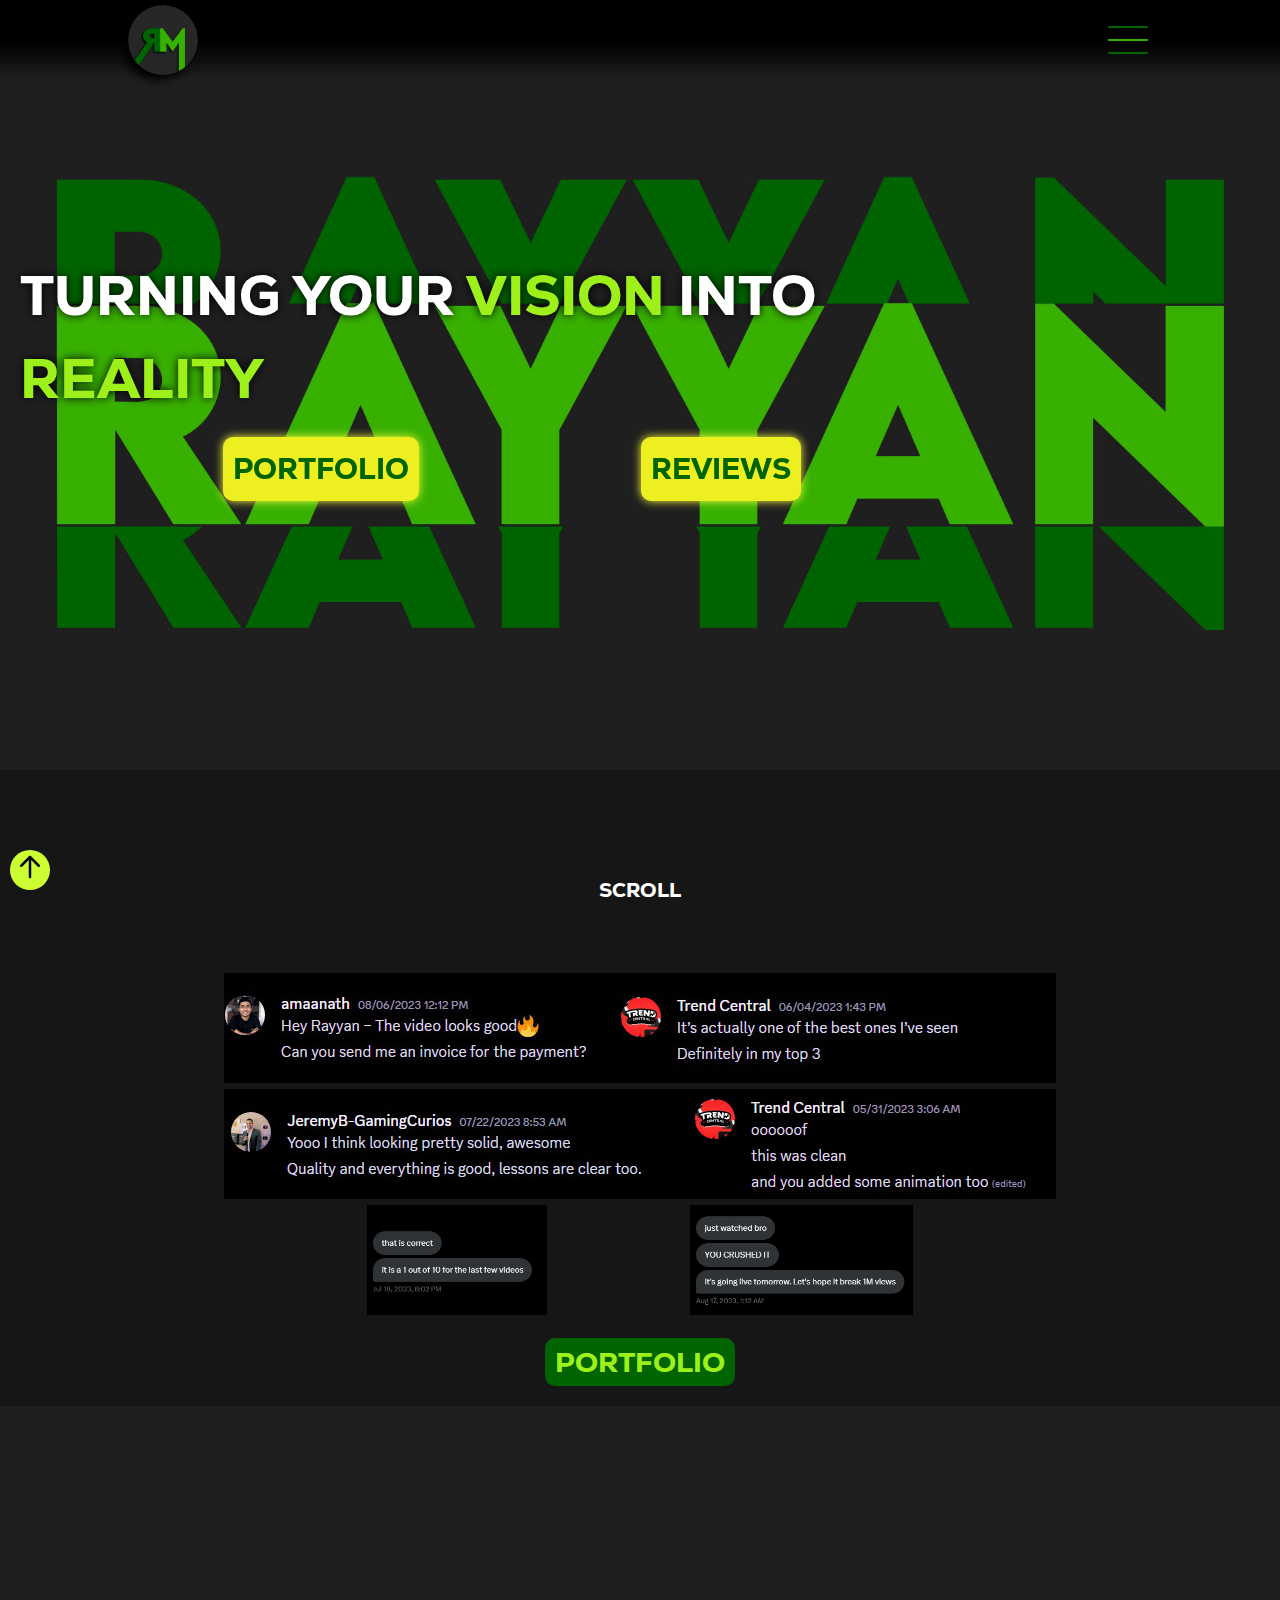
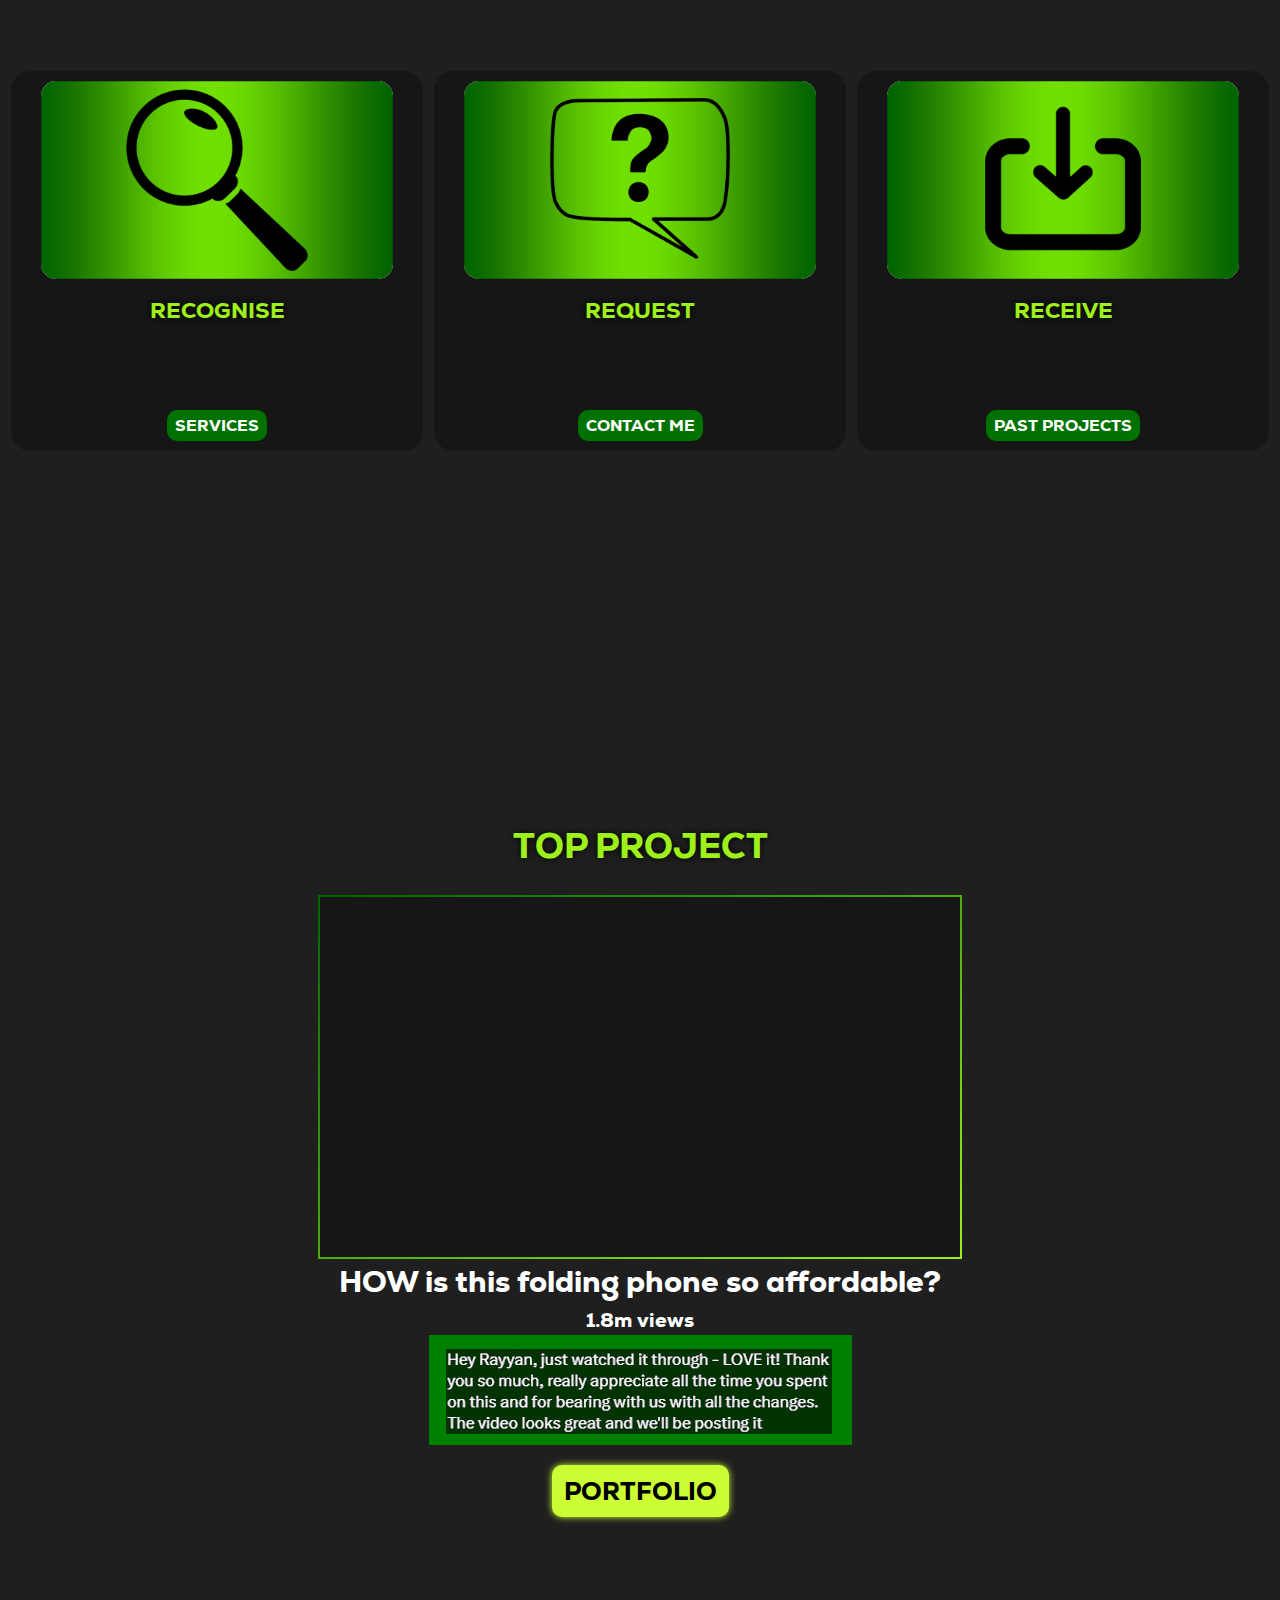
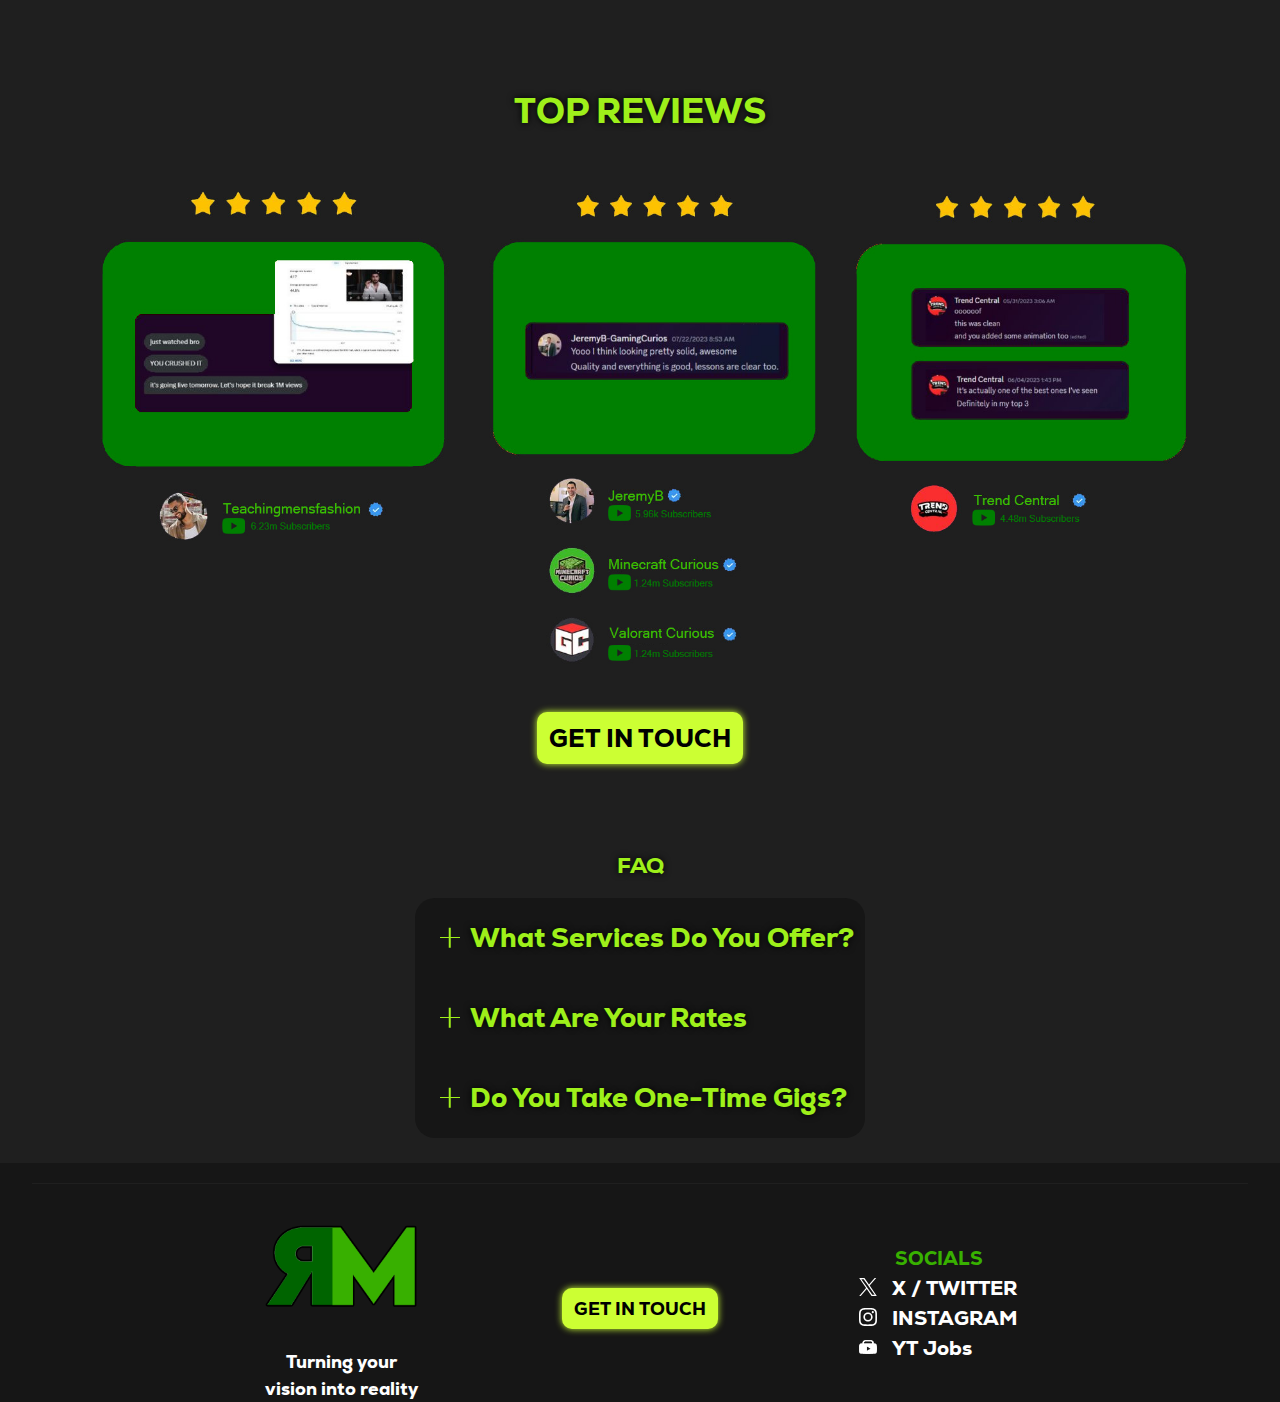
==== commit a5c0f641: "update" ====
--- a/index.html
+++ b/index.html
@@ -105,7 +105,7 @@
                         </a>
                     </div>
                     <div class="opening-link-2" ">
-                        <a class="opening-link2" href="#testimonials">
+                        <a class="opening-link2" href="portfolio.html#reviews">
                             <span>
                                 <div class="OL2-letter1">
                                     R
--- a/HouseStyles.css
+++ b/HouseStyles.css
@@ -12,6 +12,8 @@
     margin: 0;
     padding: 0;
     overflow-x: hidden;
+    font-family: nexa-heavy;
+    position: relative;
 }
 ::-webkit-scrollbar {
     position: absolute;
@@ -32,12 +34,8 @@
 }
 /*--- FONTS ---*/
 @font-face {
-    font-family: 'typo draft demo';
-    src: url('fonts/typo_draft/typo draft demo.otf') format('opentype');
-}
-@font-face {
     font-family: 'nexa-heavy';
-    src: url('fonts/nexa/nexa-heavy.ttf') format('truetype');
+    src: url('FONTS/nexa/Nexa-Heavy.ttf') format('truetype');
 }
 /*-------------*/
 h1 {
@@ -109,7 +107,7 @@
     width: 100vw;
     height: 55vh;
     position: fixed;
-    z-index: 4;
+    z-index: 6;
     background: linear-gradient(to bottom, black, black, black, black, black, black, transparent);
     transform: translateY(-55vh);
     transition: transform 0.7s ease-in-out;
@@ -172,7 +170,7 @@
     align-items: center;
     justify-content: center;
     position: fixed;
-    z-index: 5;
+    z-index: 7;
     transition: background 0.3s ease-in-out;
     pointer-events: none;
 }
--- a/IndexStyles.css
+++ b/IndexStyles.css
@@ -26,7 +26,7 @@
         width: 0;
     }
     to {
-        width: calc(50% - 100px);
+        width: calc(50% - 60px);
     }
 }
     .scroll-bar span {
@@ -76,12 +76,11 @@
         height: 100%;
         display: flex;
         flex-direction: column;
-        padding-left: 20px;
         position: absolute;
         z-index: 1;
     }
         .hero .hero-container .hero-opening {
-            width: 80vw;
+            width: 100vw;
             height: 45vh;
             display: flex;
             flex-direction: column;
@@ -95,6 +94,7 @@
                 transform: translateY(20px);
                 opacity: 0;
                 transition: 1s ease-in-out;
+                padding-left: 20px;
             }
                 .hero .hero-container .hero-opening .hero-opening-title h1 {
                     color: white;
@@ -132,7 +132,7 @@
                         text-decoration: none;
                         font-family: 'nexa-heavy';
                         border-radius: 10px;
-                        font-size: 29px;
+                        font-size: 23px;
                         box-shadow: 0 0 10px #ffff3f;
                         transition: 0.2s ease-in-out;
                     }
@@ -160,7 +160,7 @@
                         text-decoration: none;
                         font-family: 'nexa-heavy';
                         border-radius: 10px;
-                        font-size: 29px;
+                        font-size: 23px;
                         box-shadow: 0 0 10px #ffff3f;
                         transition: 0.2s ease-in-out;
                     }
@@ -179,7 +179,7 @@
     align-items: center;
     justify-content: center;
     width: 100vw;
-    height: 100vh;
+    height: auto;
     background-color: #161616;
 }
     .testimonials .testimonials-container {
@@ -199,7 +199,7 @@
             overflow-x: hidden;
             opacity: 0;
             transition: opacity 0.7s ease-out;
-            margin-bottom: 200px;
+            margin-bottom: 50px;
         }
 
             .testimonials .testimonials-container .TR-clients .TR-clients-scroll {
@@ -601,7 +601,8 @@
                     font-size: 20px;
                 }
             .top-project .top-project-container .top-project-card .TP-review {
-                width: 65%;
+                width: 95vw;
+                max-width: 95%;
                 min-height: 100px;
                 background-color: none;
                 display: flex;
@@ -736,7 +737,8 @@
                 font-size: 22px;
             }
         .faq .faq-container .questions {
-            width: 450px;
+            width: 90vw;
+            max-width: 450px;
             height: auto;
             display: flex;
             align-items: center;
@@ -820,6 +822,7 @@
 @media screen and (min-width: 1000px) {
     .hero .hero-container .hero-opening {
         margin-top: 17%;
+        width: 80vw;
     }
     .hero .hero-container .hero-opening .hero-opening-title h1 {
         font-size: 55px;
@@ -829,6 +832,12 @@
         }
         .hero .hero-container .hero-opening .hero-opening-links {
             width: 100%;
+        }
+        .hero .hero-container .hero-opening .hero-opening-links .opening-link-1 a {
+            font-size: 29px;
+        }
+        .hero .hero-container .hero-opening .hero-opening-links .opening-link-2 a {
+            font-size: 29px;
         }
     .stages .stages-container {
         flex-direction: row;
@@ -880,4 +889,9 @@
             transform: translateX(calc(-50vw - 90px));
         }
     }
+}
+@media screen and (max-width: 500px) {
+    .scroll-bar {
+        top: calc(100vh - 150px);
+    }
 }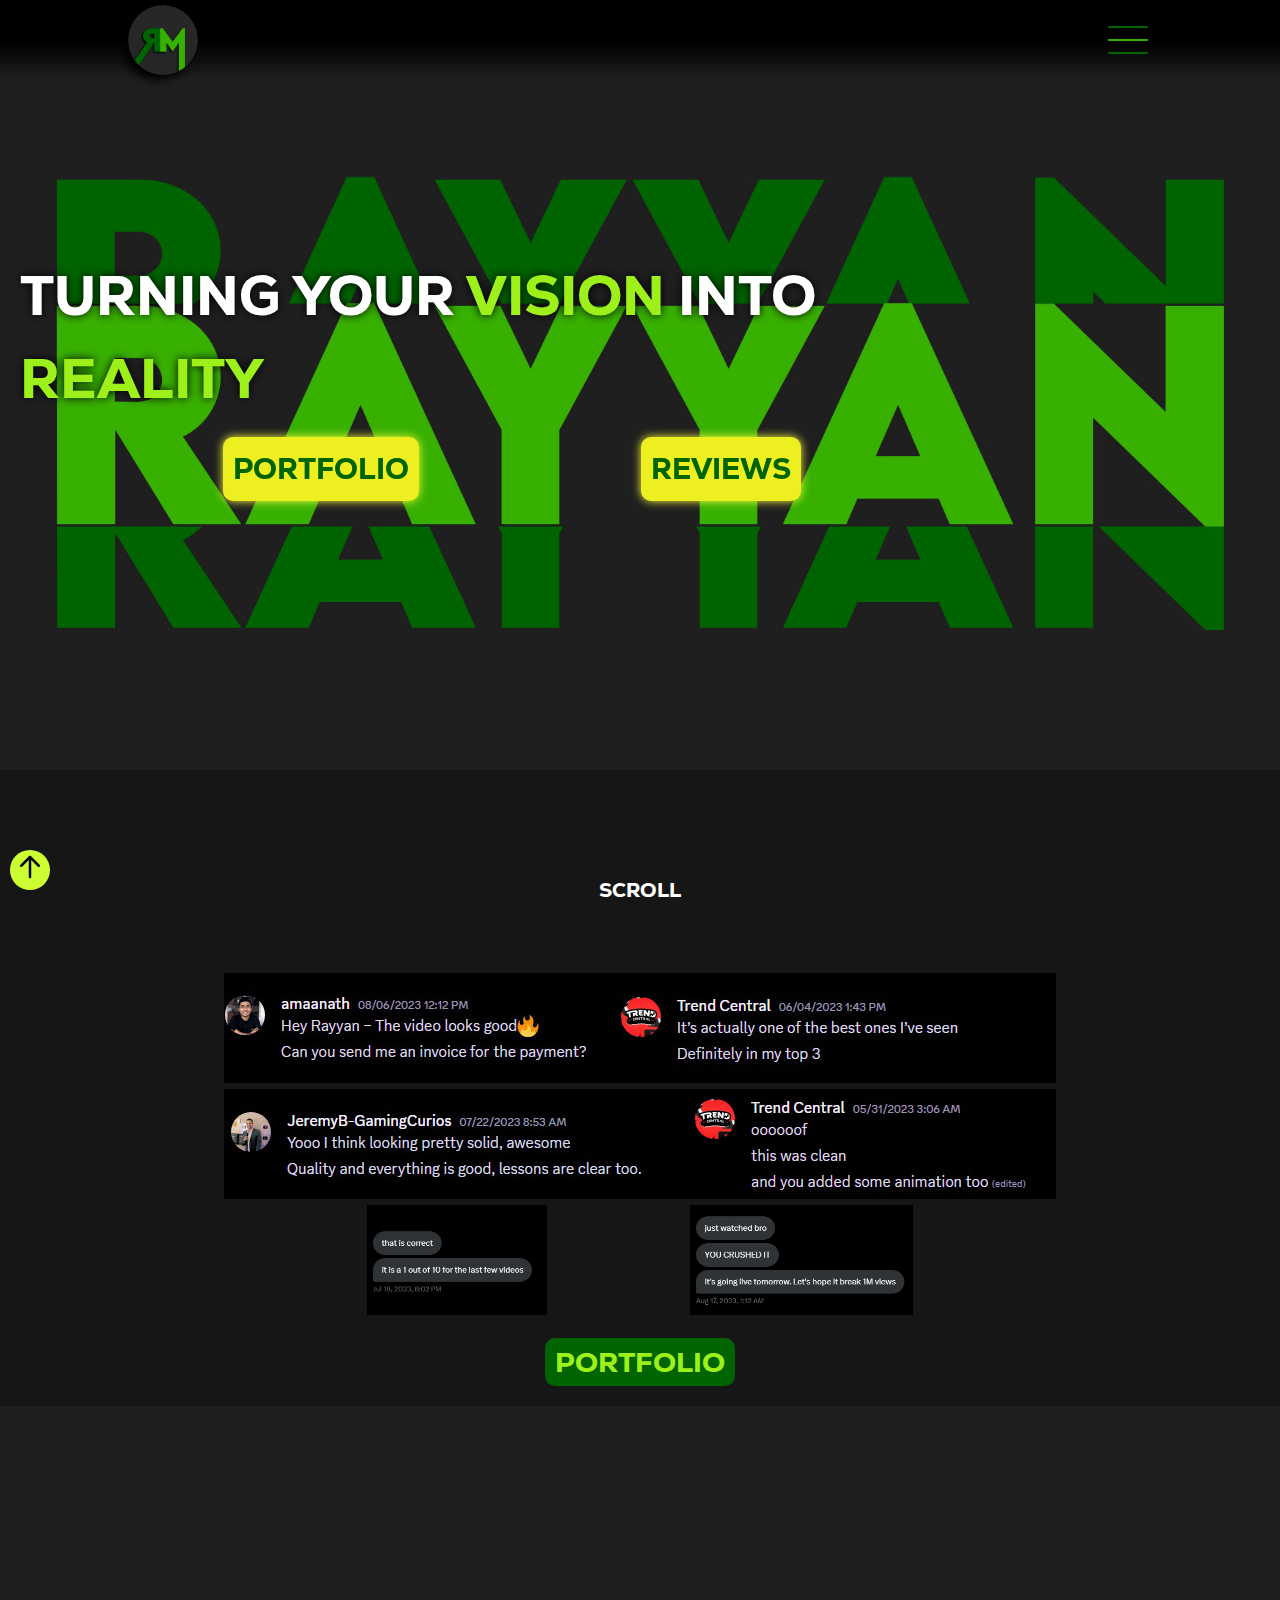
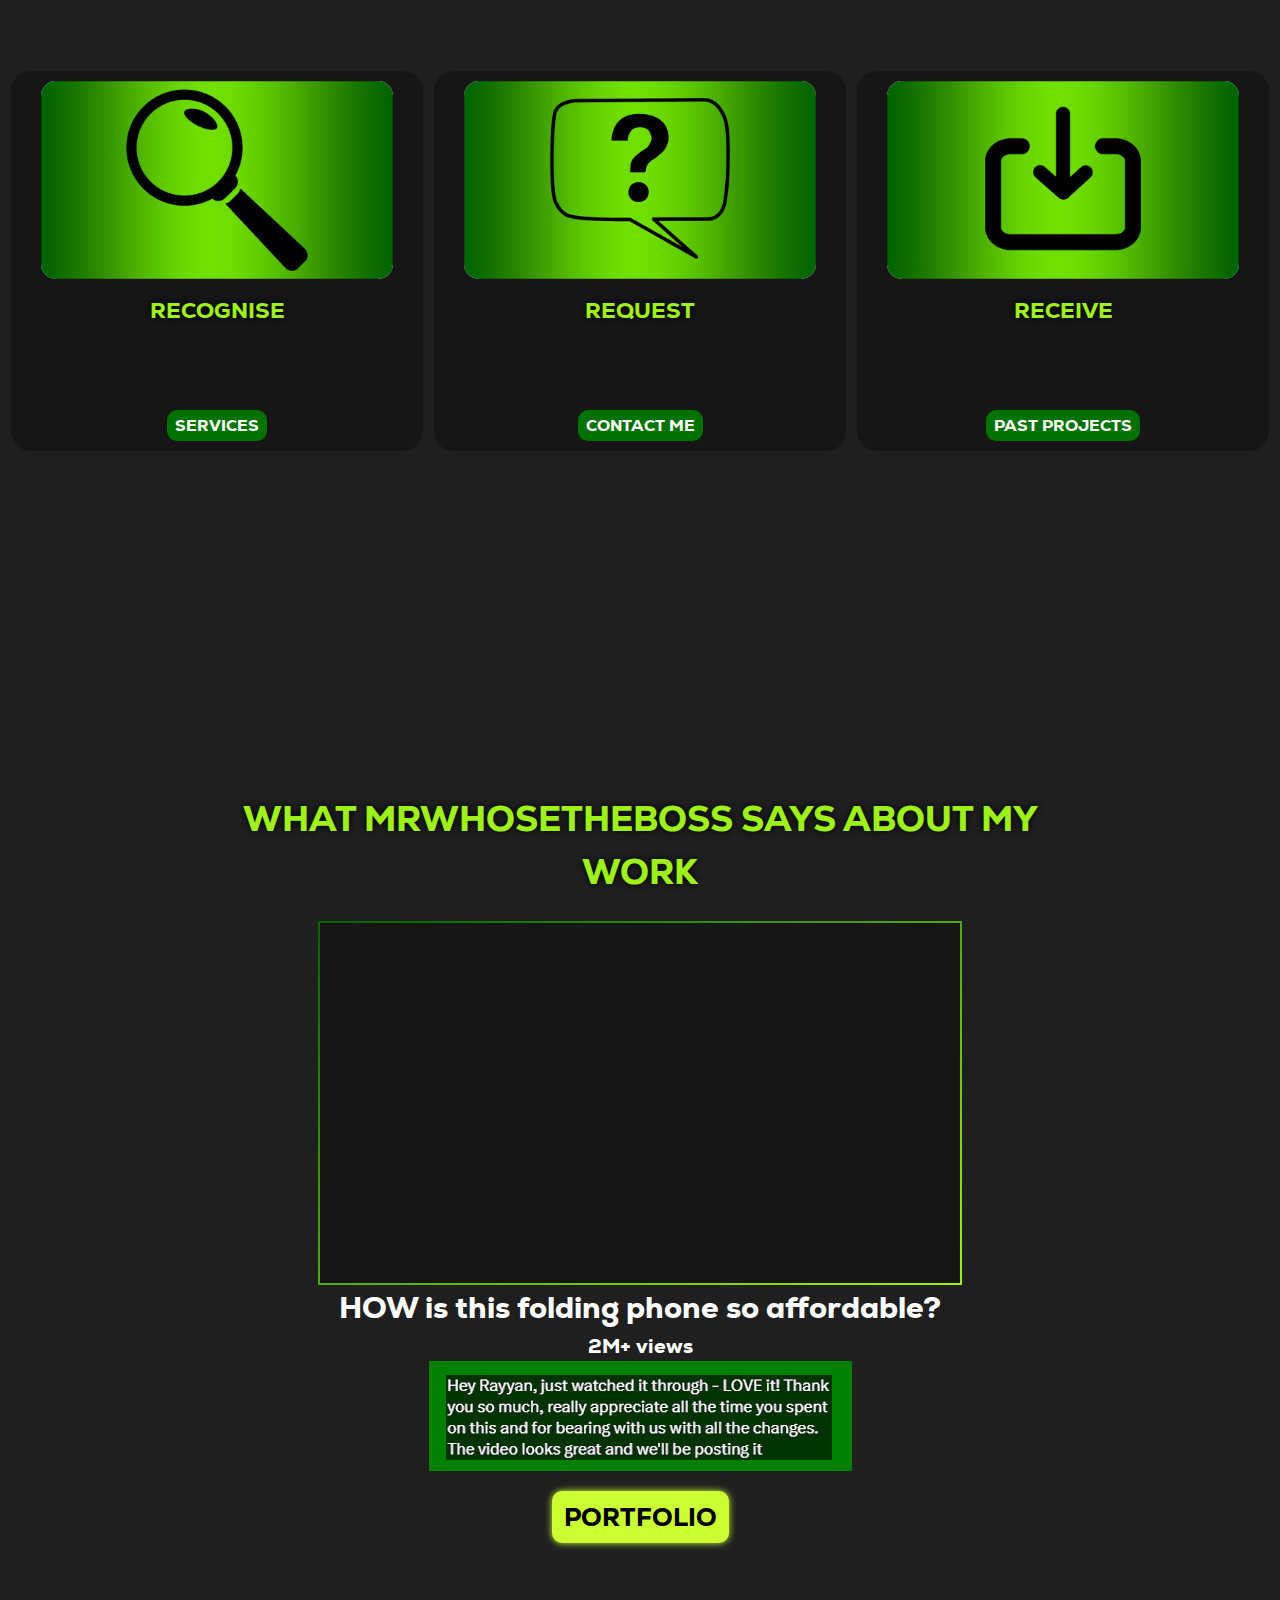
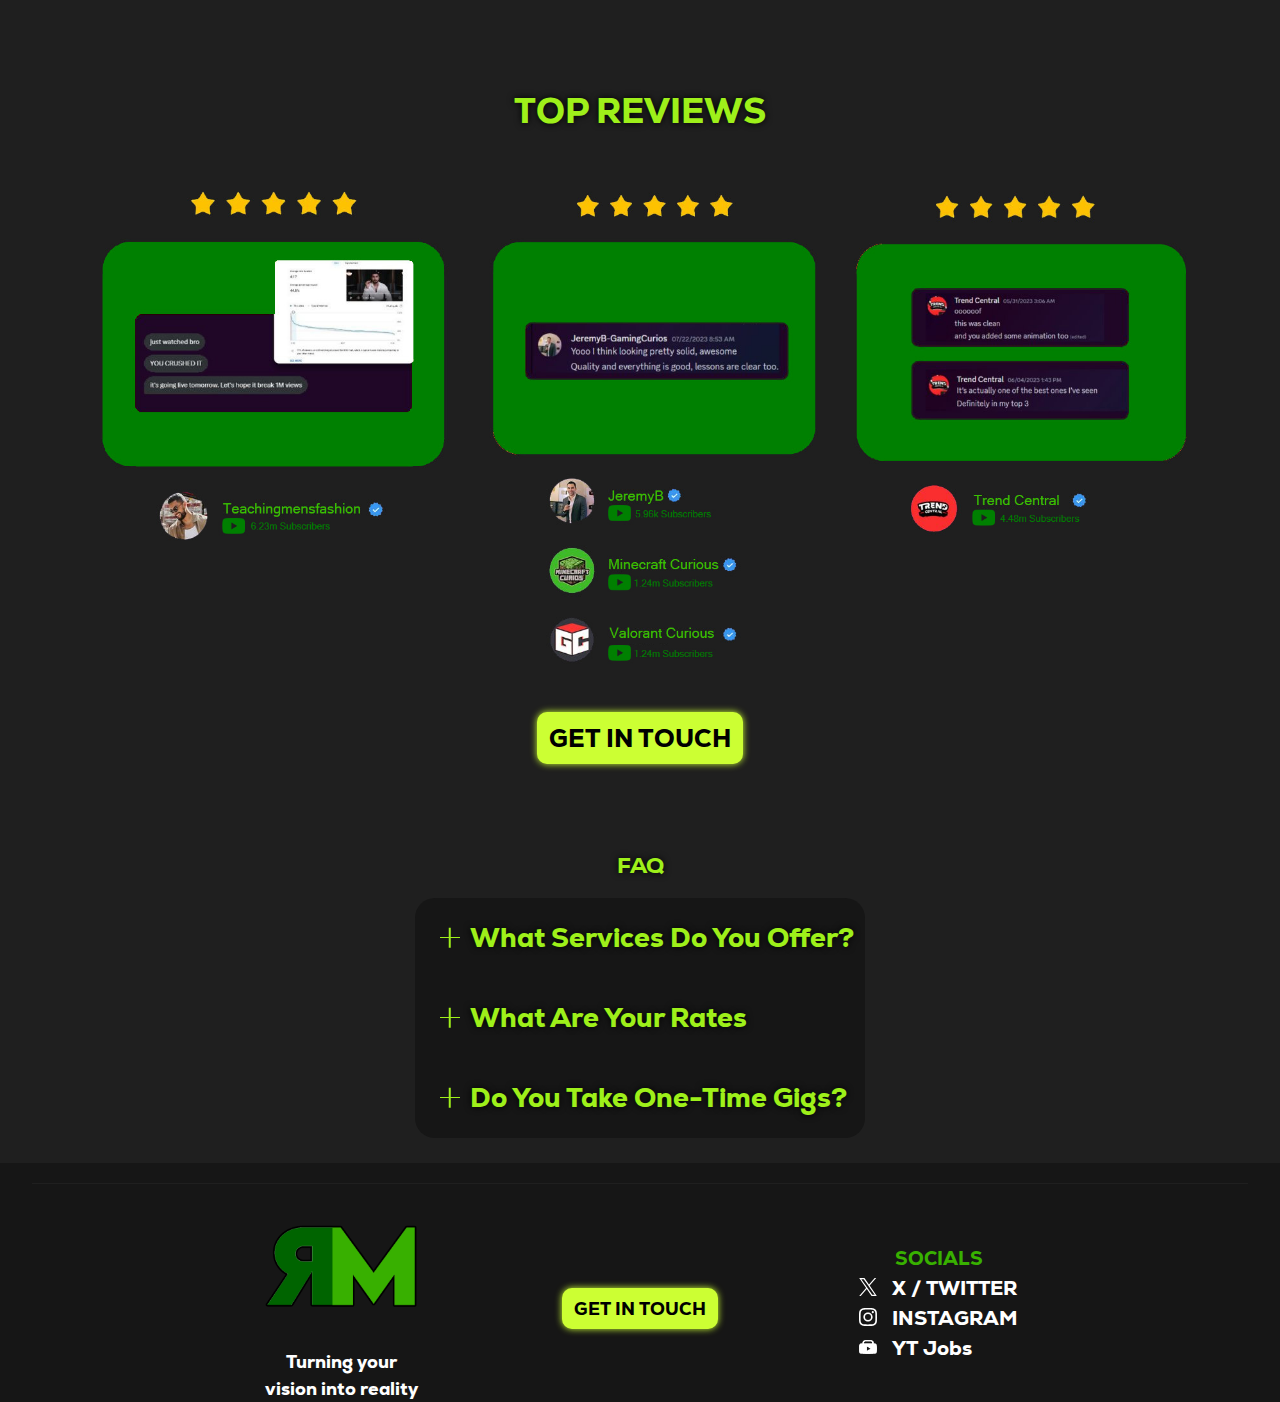
==== commit 54002fff: "update" ====
--- a/index.html
+++ b/index.html
@@ -333,7 +333,7 @@
         <div class="top-project-container">
             <div class="top-project-title">
                 <h1>
-                    <span>TOP PROJECT</span>
+                    <span>WHAT MRWHOSETHEBOSS SAYS ABOUT MY WORK</span>
                 </h1>
             </div>
             <div class="top-project-card">
@@ -344,7 +344,7 @@
                 </div>
                 <div class="TP-name">
                     <span class="TP-name-name">HOW is this folding phone so affordable?</span><!--name-->
-                    <span class="TP-name-views">1.8m views</span><!--viewcount-->
+                    <span class="TP-name-views">2M+ views</span><!--viewcount-->
                 </div>
                 <div class="TP-review">
                     <img draggable="false" src="IMAGES/REVIEWS/top-video-review.jpg" />
--- a/IndexStyles.css
+++ b/IndexStyles.css
@@ -554,6 +554,8 @@
                 color: #9ef01a;
                 font-family: 'nexa-heavy';
                 font-size: 22px;
+                text-align: center;
+                width: 70vw;
             }
         .top-project .top-project-container .top-project-card {
             width: 100%;
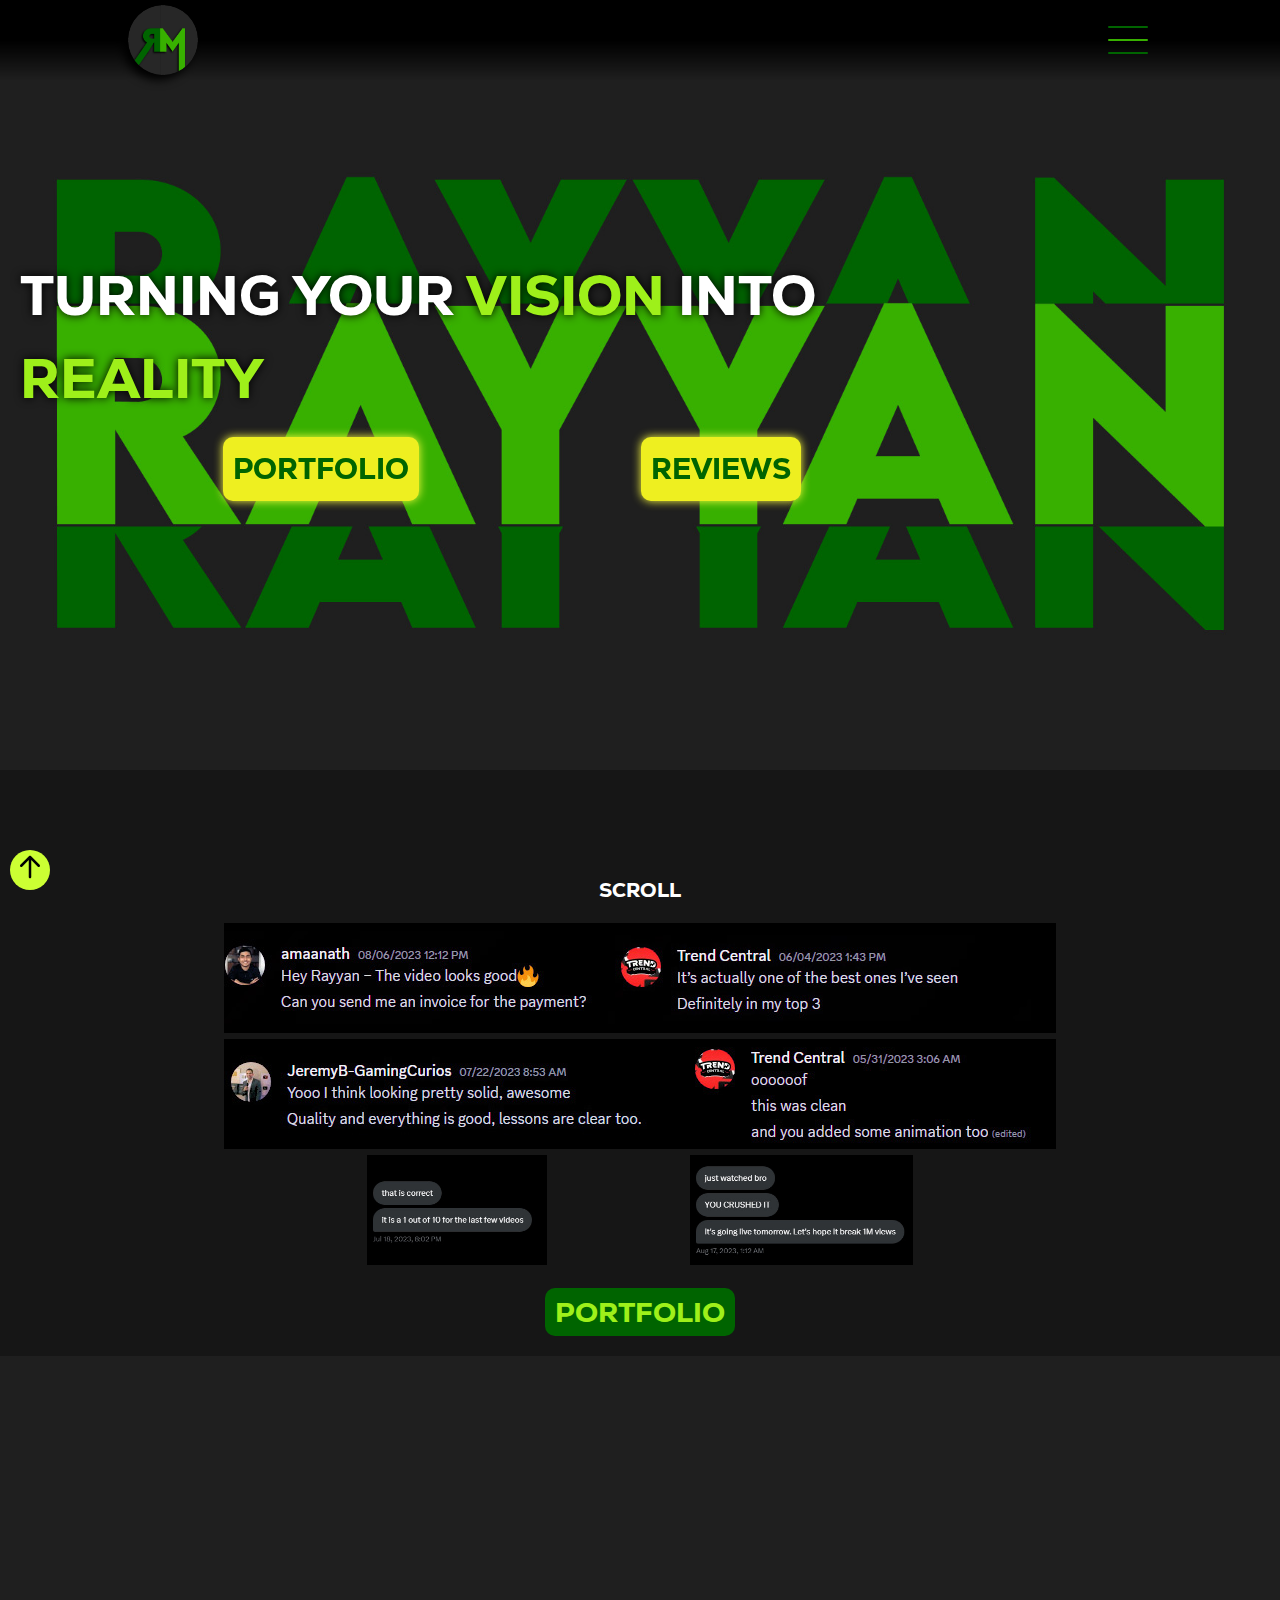
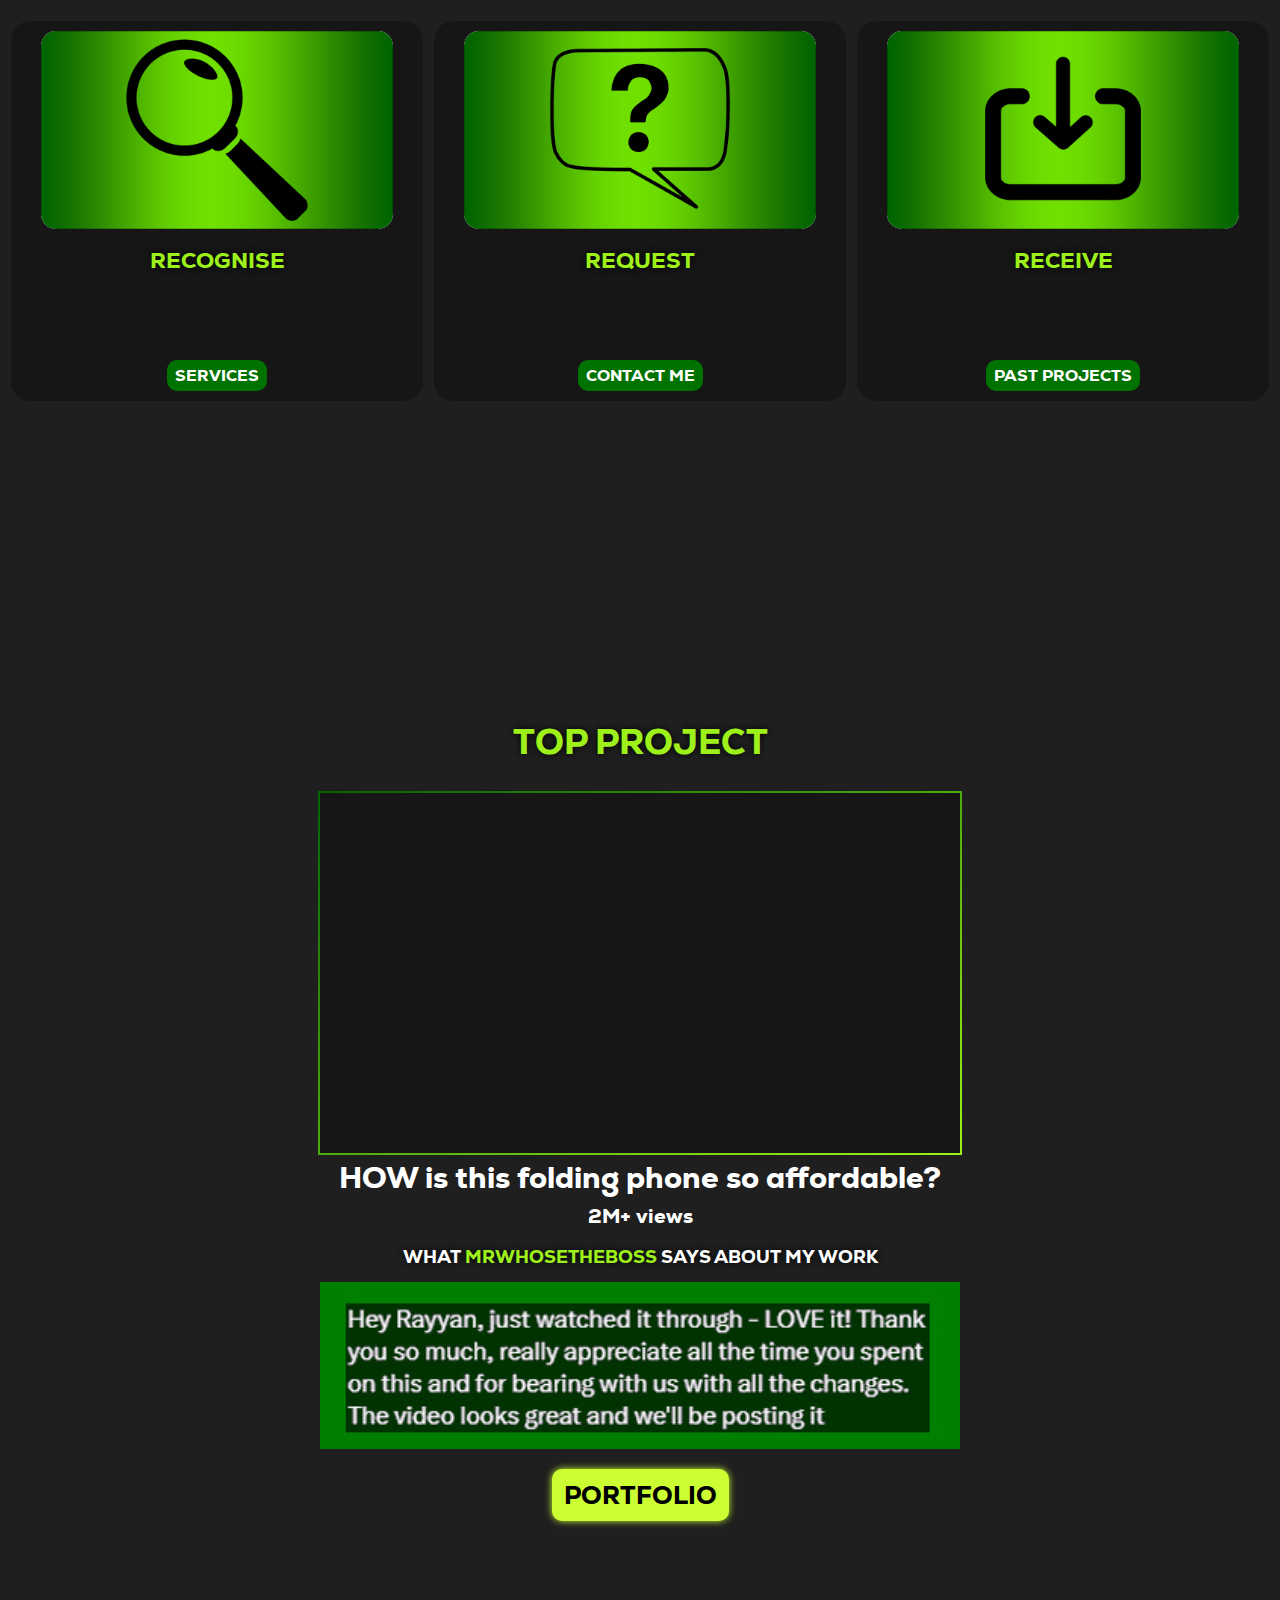
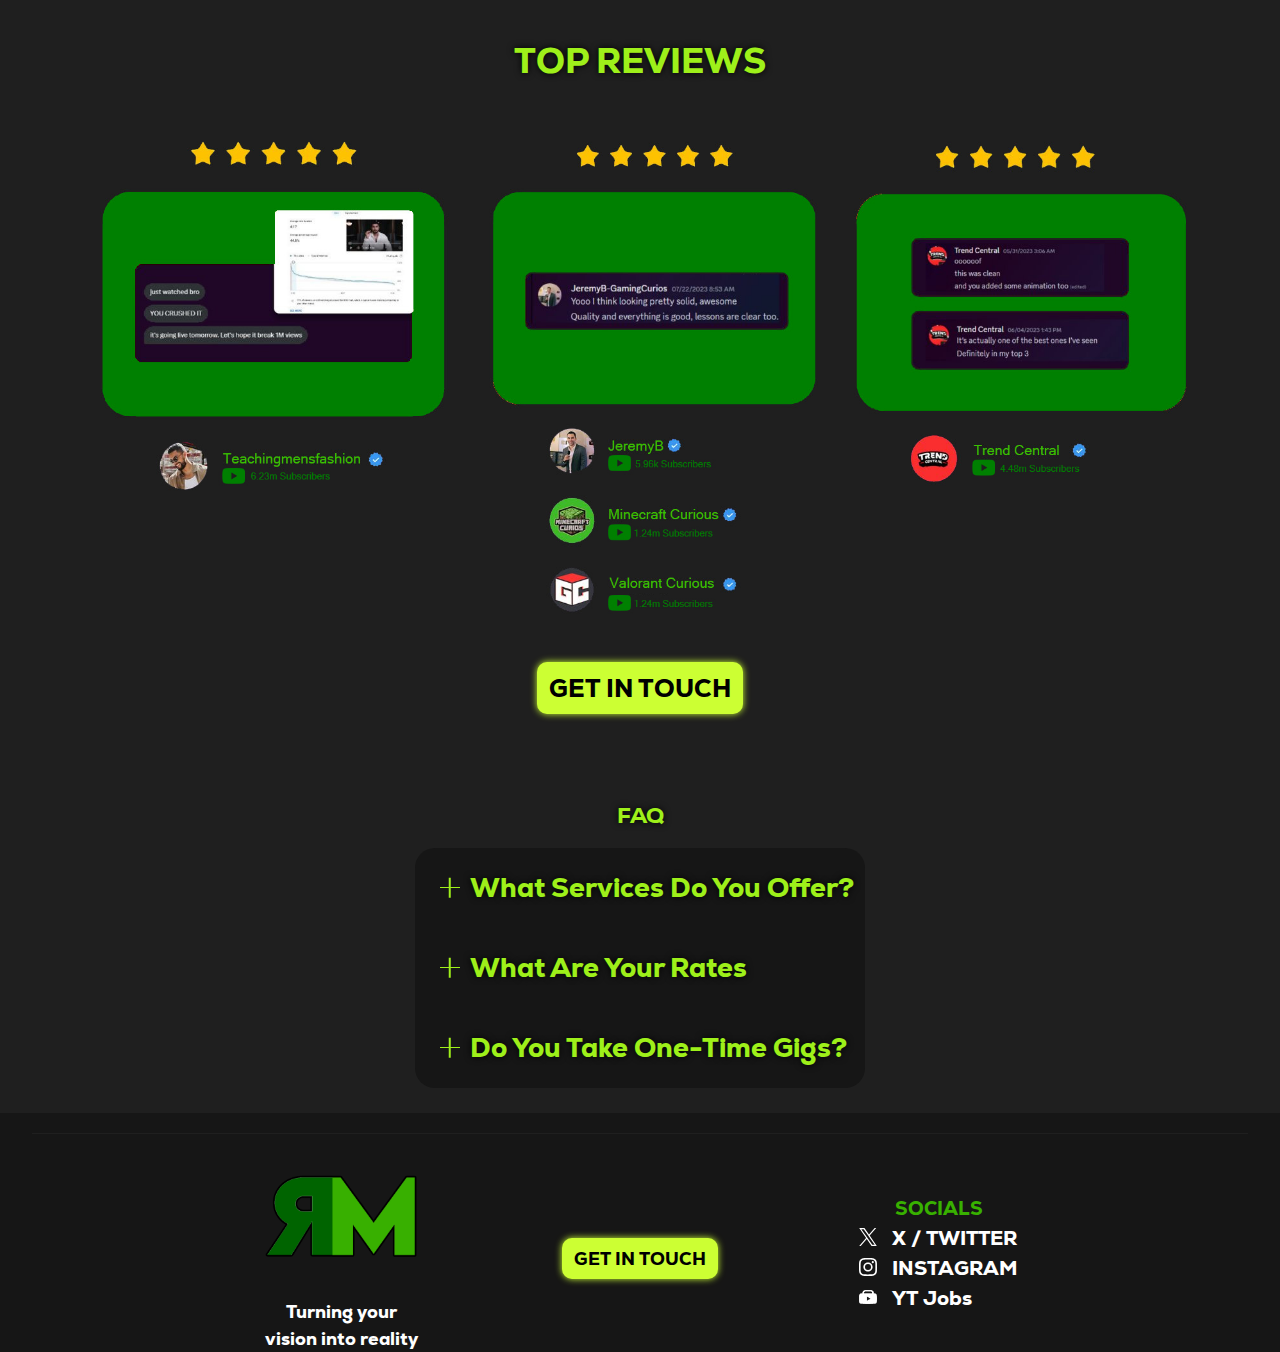
==== commit acba04e7: "update" ====
--- a/index.html
+++ b/index.html
@@ -333,7 +333,7 @@
         <div class="top-project-container">
             <div class="top-project-title">
                 <h1>
-                    <span>WHAT MRWHOSETHEBOSS SAYS ABOUT MY WORK</span>
+                    <span>TOP PROJECT</span>
                 </h1>
             </div>
             <div class="top-project-card">
@@ -347,6 +347,11 @@
                     <span class="TP-name-views">2M+ views</span><!--viewcount-->
                 </div>
                 <div class="TP-review">
+                    <div class="review-title">
+                        <h1>
+                            <span>WHAT <b>MRWHOSETHEBOSS</b> SAYS ABOUT MY WORK</span>
+                        </h1>
+                    </div>
                     <img draggable="false" src="IMAGES/REVIEWS/top-video-review.jpg" />
                 </div>
             </div>
--- a/IndexStyles.css
+++ b/IndexStyles.css
@@ -199,7 +199,6 @@
             overflow-x: hidden;
             opacity: 0;
             transition: opacity 0.7s ease-out;
-            margin-bottom: 50px;
         }
 
             .testimonials .testimonials-container .TR-clients .TR-clients-scroll {
@@ -209,6 +208,7 @@
                 align-items: center;
                 justify-content: space-between;
                 overflow-x: hidden;
+                margin-bottom: 30px;
             }
 
                 .testimonials .testimonials-container .TR-clients .TR-clients-scroll .TR-client-item {
@@ -608,11 +608,27 @@
                 min-height: 100px;
                 background-color: none;
                 display: flex;
+                flex-direction: column;
                 align-items: center;
                 justify-content: center;
             }
+            .top-project.top-project-container .top-project-card .TP-review .review-title {
+                width: auto;
+                height: auto;
+                display: flex;
+                align-items: center;
+                justify-content: center;    
+            }
+                .top-project .top-project-container .top-project-card .TP-review .review-title h1 {
+                    color: white;
+                    font-size: 18px;
+                    text-align: center;
+                }
+                    .top-project .top-project-container .top-project-card .TP-review .review-title h1 b {
+                        color: #9ef01a;
+                    }
             .top-project .top-project-container .top-project-card .TP-review img {
-                height: 100%;
+                width: 100%;
                 aspect-ratio: initial;
             }
         .top-project .top-project-container .tp-port-button {
